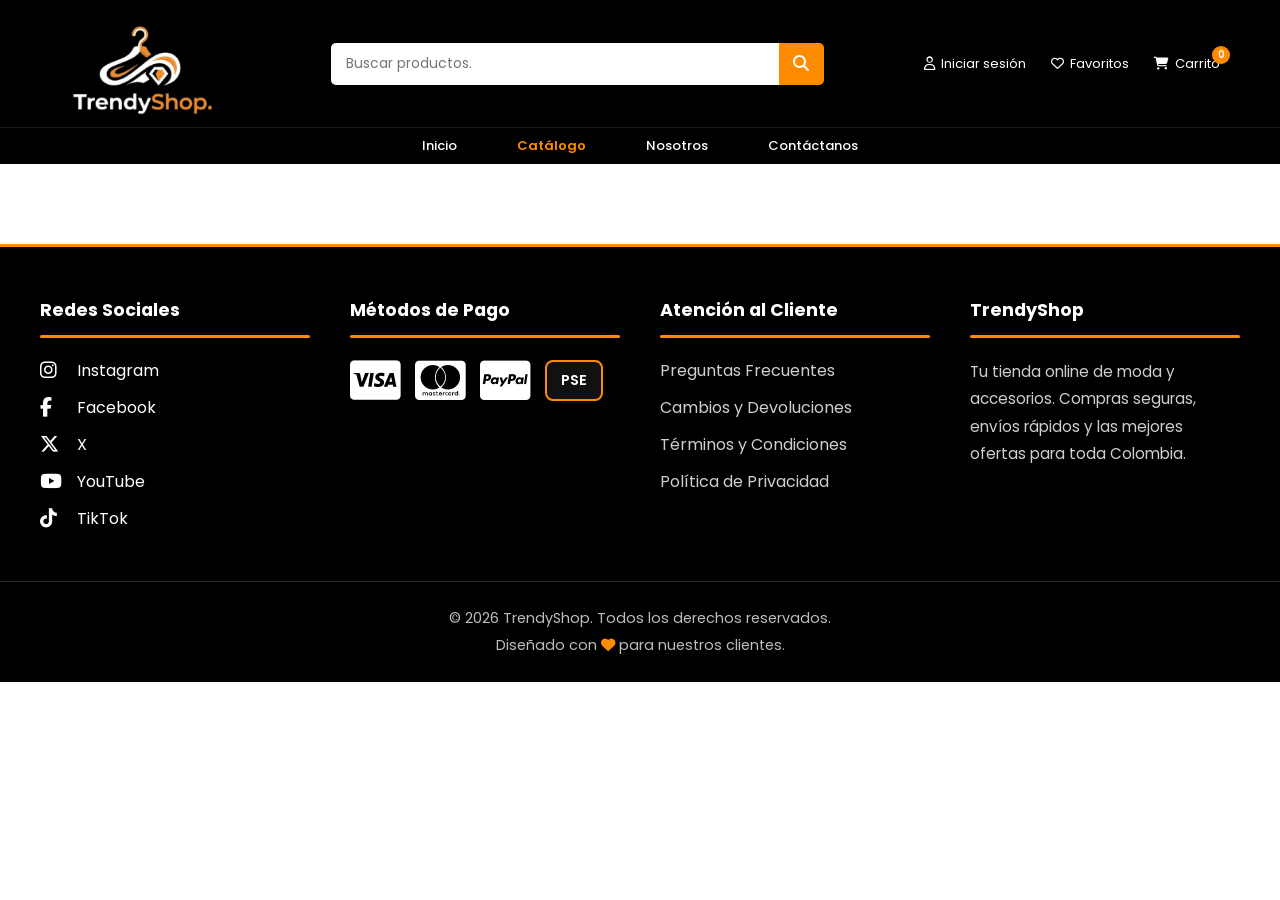
==== catalogo/index.html @ cb7eeb23 "Agrego NavBar y Footer en los apartados" ====
<!DOCTYPE html>
<html lang="es">

<head>
    <meta charset="UTF-8">
    <meta name="viewport" content="width=device-width, initial-scale=1.0">
    <title>Trendy Shop - Catálogo</title>
    <link rel="stylesheet" href="../css/style.css">
    <!-- FontAwesome para los iconos de redes sociales y equipo -->
    <link rel="stylesheet" href="https://cdnjs.cloudflare.com/ajax/libs/font-awesome/6.7.2/css/all.min.css">
    <link rel="preconnect" href="https://fonts.googleapis.com">
    <link rel="preconnect" href="https://fonts.gstatic.com" crossorigin>
    <link href="https://fonts.googleapis.com/css2?family=Poppins:wght@300;400;500;600;700&display=swap" rel="stylesheet">
    <link rel="icon" type="image/png" href="../img/logo.png">
</head>

<body>
    <!------------------------------ NavBar ------------------------------>
    <header>
        <div class="top-header">

            <div class="logo">
                <a href="../index.html">
                    <img src="../img/logo.png" alt="TrendyShop">
                </a>
            </div>

            <div class="inputBuscar">
                <input type="text" placeholder="Buscar productos.">
                <button>
                    <i class="fas fa-search"></i>
                </button>
            </div>

            <div class="iniciarSesion">
                <a href="">
                    <i class="far fa-user"></i>
                    <span>Iniciar sesión</span>
                </a>

                <a href="">
                    <i class="far fa-heart"></i>
                    <span>Favoritos</span>
                </a>

                <a href="../carrito/index.html" class="carrito">
                    <i class="fas fa-shopping-cart"></i>
                    <span>Carrito</span>
                    <span class="cuentaCarrito">0</span>
                </a>
            </div>

        </div>

        <nav>
            <ul>
                <li><a href="../index.html">Inicio</a></li>
                <li><a href="../catalogo/index.html" class="activo">Catálogo</a></li>
                <li><a href="../quienes-somos/index.html">Nosotros</a></li>
                <li><a href="../contactanos/index.html">Contáctanos</a></li>
            </ul>
        </nav>
    </header>
    <!-------------------------------------------------------------------->






    <!------------------------------ Footer ------------------------------>
    <footer class="footer">
        <div class="contenedorFooter">
            <div class="seccionFooter">
                <h3>Redes Sociales</h3>

                <div class="lineaDecorativa"></div>

                <div class="redesSociales">
                    <a href=""><i class="fab fa-instagram"></i> Instagram</a>
                    <a href=""><i class="fab fa-facebook-f"></i> Facebook</a>
                    <a href=""><i class="fab fa-x-twitter"></i> X</a>
                    <a href=""><i class="fab fa-youtube"></i> YouTube</a>
                    <a href=""><i class="fab fa-tiktok"></i> TikTok</a>
                </div>
            </div>

            <div class="seccionFooter">
                <h3>Métodos de Pago</h3>

                <div class="lineaDecorativa"></div>

                <div class="metodosPago">
                    <i class="fab fa-cc-visa"></i>
                    <i class="fab fa-cc-mastercard"></i>
                    <i class="fab fa-cc-paypal"></i>
                    <div class="payment-badge">PSE</div>
                </div>
            </div>

            <div class="seccionFooter">
                <h3>Atención al Cliente</h3>

                <div class="lineaDecorativa"></div>

                <ul>
                    <li><a href="">Preguntas Frecuentes</a></li>
                    <li><a href="">Cambios y Devoluciones</a></li>
                    <li><a href="">Términos y Condiciones</a></li>
                    <li><a href="">Política de Privacidad</a></li>
                </ul>
            </div>

            <div class="seccionFooter">
                <h3>TrendyShop</h3>
                <div class="lineaDecorativa"></div>
                <p>
                    Tu tienda online de moda y accesorios.
                    Compras seguras, envíos rápidos y las mejores ofertas para toda Colombia.
                </p>
            </div>
        </div>

        <div class="footerInferior">
            <p>
                © 2026 TrendyShop. Todos los derechos reservados.
            </p>

            <p>
                Diseñado con <i class="fas fa-heart"></i> para nuestros clientes.
            </p>
        </div>

    </footer>
</body>

</html>
---- css/style.css ----
*{
    margin: 0;
    padding: 0;
    box-sizing: border-box;
    font-family: 'Poppins',sans-serif;
}

/*--------------------NavBar-----------------*/
header{
    background: #000000;
    width: 100%;
    position: sticky;
    top: 0;
    z-index: 1000;
}

.top-header{
    display: flex;
    align-items: center;
    justify-content: space-between;
    padding: 5px 60px;
    gap: 100px;
}

.logo img{
    margin-top: 20px;
    height: 90px;
}
.inputBuscar{
    flex: 1;
    max-width: 700px;
    display: flex;
}

.inputBuscar input{
    width: 100%;
    height: 42px;
    border: none;
    outline: none;
    padding: 0 15px;
    border-radius: 5px 0 0 5px;
    font-size: 14px;
}

.inputBuscar button{
    width: 50px;
    border: none;
    background:#ff8c00;
    color:white;
    cursor: pointer;
    border-radius: 0 5px 5px 0;
    font-size: 16px;
    transition: .3s;
}

.inputBuscar button:hover{
    background:#ffa726;
}

.iniciarSesion{
    display: flex;
    align-items: center;
    gap: 25px;
}

.iniciarSesion a{
    color:white;
    text-decoration: none;
    display: flex;
    align-items: center;
    gap: 6px;
    font-size: 13px;
    transition: .3s;
}

.iniciarSesion a:hover{
    color:#ff8c00;
}

.carrito{
    position: relative;
}

.cuentaCarrito{
    position: absolute;
    top: -8px;
    right: -10px;
    width: 18px;
    height: 18px;
    border-radius: 50%;
    background:#ff8c00;
    color:white;
    font-size: 10px;
    display: flex;
    justify-content: center;
    align-items: center;
    font-weight: 600;
}

nav{
    border-top:1px solid rgba(255,255,255,.1);
}

nav ul{
    list-style: none;
    display: flex;
    justify-content: center;
    flex-wrap: wrap;
}

nav ul li a{
    display: block;
    padding: 8px 30px;
    color:white;
    text-decoration: none;
    font-size: 13px;
    font-weight: 500;
    transition: .3s;
}

nav ul li a:hover{
    color:#ff8c00;
}

nav ul li a.activo{
    color:#ff8c00;
    font-weight: 600;
}


/*------------------------------------Footer-------------------------------*/

.footer{
    background:#000;
    color:#fff;
    margin-top: 80px;
    border-top: 3px solid #ff8c00;
}

.contenedorFooter{
    max-width: 1400px;
    margin: auto;
    padding: 50px 40px;
    display: grid;
    grid-template-columns: repeat(auto-fit,minmax(250px,1fr));
    gap: 40px;
}

.seccionFooter h3{
    color:#fff;
    font-size: 1.1rem;
    margin-bottom: 12px;
}

.lineaDecorativa{
    width: 100%;
    height: 3px;
    background:#ff8c00;
    margin-bottom: 20px;
    border-radius: 20px;
}

.seccionFooter p{
    color:#cfcfcf;
    line-height: 1.8;
    font-size: .95rem;
}

.seccionFooter ul{
    list-style: none;
}

.seccionFooter ul li{
    margin-bottom: 12px;
}

.seccionFooter ul li a{
    color:#cfcfcf;
    text-decoration: none;
    transition: .3s;
}

.seccionFooter

ul li a:hover{
    color:#ff8c00;
    padding-left: 5px;
}

.redesSociales{
    display: flex;
    flex-direction: column;
    gap: 12px;
}

.redesSociales a{
    color:#ffffff;
    text-decoration: none;
    display: flex;
    align-items: center;
    gap: 12px;
    transition: .3s;
}

.redesSociales a i{
    width: 25px;
    font-size: 1.2rem;
}

.redesSociales a:hover{
    color:#ff8c00;
    transform: translateX(5px);
}

.metodosPago{
    display: flex;
    flex-wrap: wrap;
    gap: 15px;
    align-items: center;
}

.metodosPago i{
    font-size: 2.8rem;
    color:#fff;
    transition: .3s;
}

.metodosPago i:hover{
    color:#ff8c00;
    transform: scale(1.1);
}

.payment-badge{
    background:#111;
    border: 2px solid #ff8c00;
    color:#fff;
    padding: 8px 14px;
    border-radius: 8px;
    font-size: .9rem;
    font-weight: 600;
    transition: .3s;
}

.payment-badge:hover{
    background:#ff8c00;
}

.footerInferior{
    border-top: 1px solid rgba(255,255,255,.15);
    padding: 20px;
    text-align: center;
}

.footerInferior p{
    color:#bdbdbd;
    margin: 6px 0;
    font-size: .9rem;
}

.footerInferior i{
    color:#ff8c00;
}

/* ------------------ Footer Responsive ------------------------- */

@media(max-width:768px){

    .contenedorFooter{
        grid-template-columns: 1fr;
        padding: 40px 25px;
    }

    .metodosPago{
        justify-content: center;
    }
}
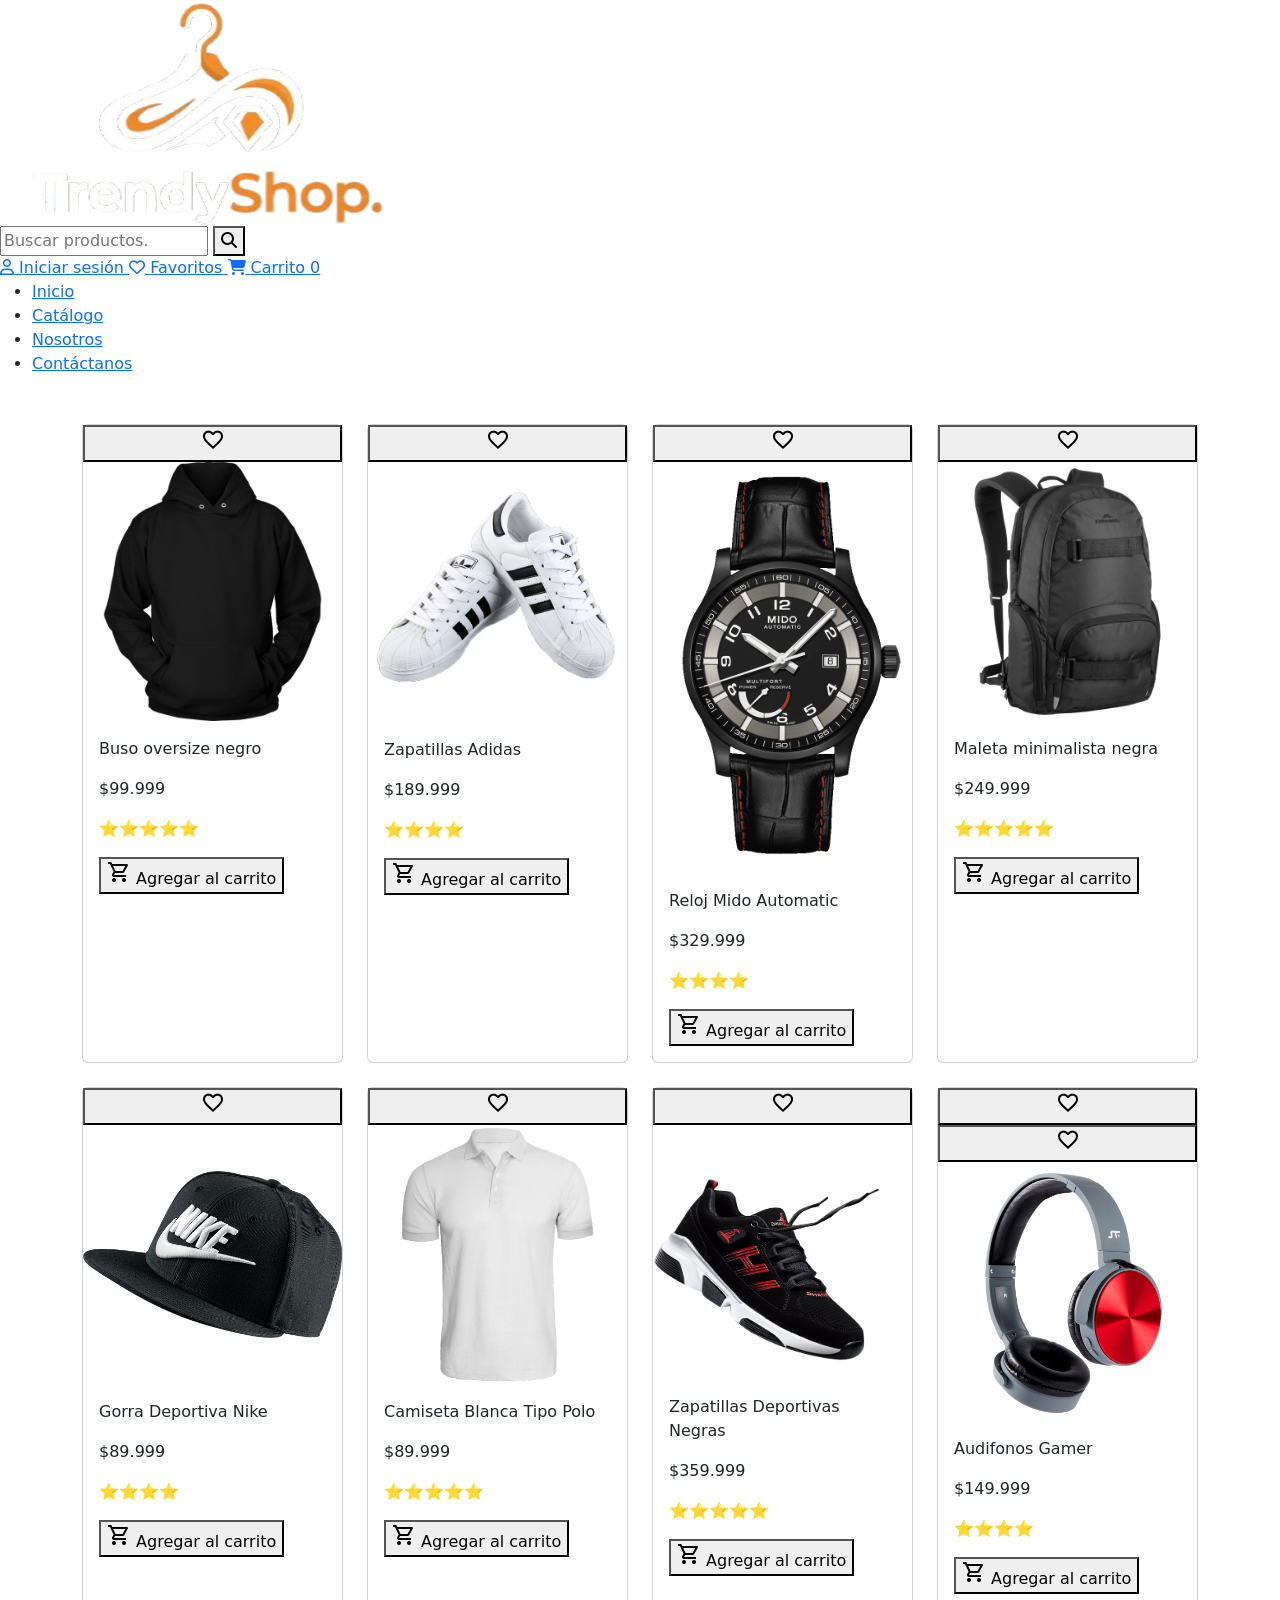
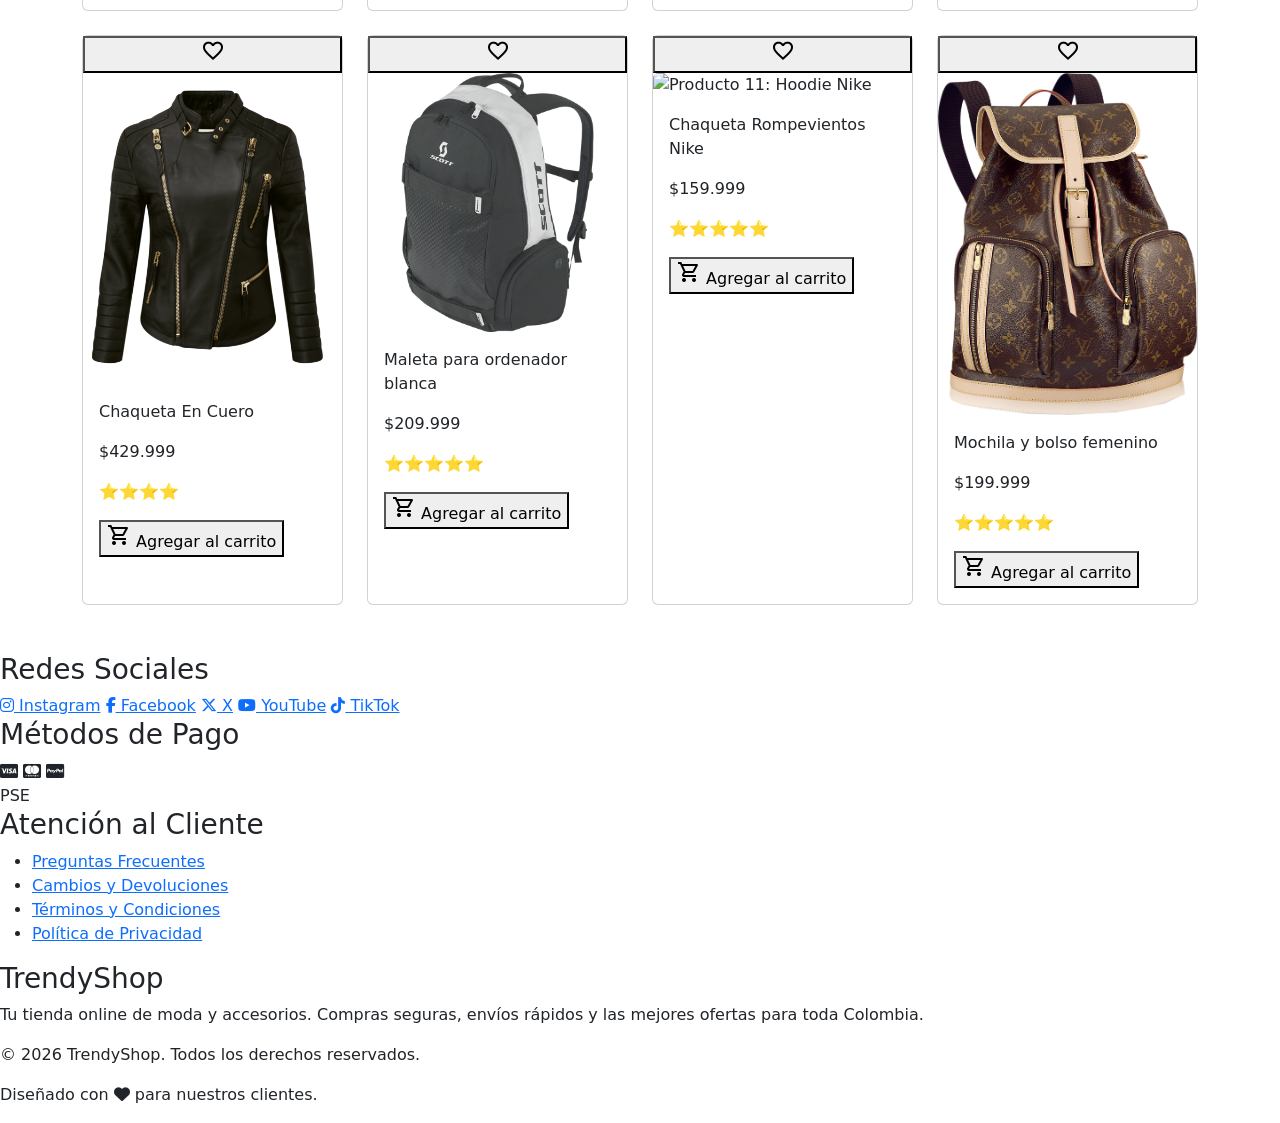
==== commit 0fdaeaf0: "Catalogo mas navbar" ====
--- a/catalogo/index.html
+++ b/catalogo/index.html
@@ -1,137 +1,448 @@
-<!DOCTYPE html>
-<html lang="es">
-
-<head>
-    <meta charset="UTF-8">
-    <meta name="viewport" content="width=device-width, initial-scale=1.0">
-    <title>Trendy Shop - Catálogo</title>
-    <link rel="stylesheet" href="../css/style.css">
-    <!-- FontAwesome para los iconos de redes sociales y equipo -->
-    <link rel="stylesheet" href="https://cdnjs.cloudflare.com/ajax/libs/font-awesome/6.7.2/css/all.min.css">
-    <link rel="preconnect" href="https://fonts.googleapis.com">
-    <link rel="preconnect" href="https://fonts.gstatic.com" crossorigin>
-    <link href="https://fonts.googleapis.com/css2?family=Poppins:wght@300;400;500;600;700&display=swap" rel="stylesheet">
-    <link rel="icon" type="image/png" href="../img/logo.png">
-</head>
-
-<body>
+<!doctype html>
+<html lang="en">
+  <head>
+    <head>
+      <meta charset="UTF-8" />
+      <meta name="viewport" content="width=device-width, initial-scale=1.0" />
+
+      <link
+        href="https://cdn.jsdelivr.net/npm/bootstrap@5.3.8/dist/css/bootstrap.min.css"
+        rel="stylesheet"
+        integrity="sha384-sRIl4kxILFvY47J16cr9ZwB07vP4J8+LH7qKQnuqkuIAvNWLzeN8tE5YBujZqJLB"
+        crossorigin="anonymous"
+      />
+
+      <link
+        rel="stylesheet"
+        href="https://cdnjs.cloudflare.com/ajax/libs/font-awesome/6.7.2/css/all.min.css"
+      />
+
+      <link rel="preconnect" href="https://fonts.googleapis.com" />
+      <link rel="preconnect" href="https://fonts.gstatic.com" crossorigin />
+
+      <link
+        rel="stylesheet"
+        href="https://fonts.googleapis.com/css2?family=Material+Symbols+Outlined"
+      />
+
+      <link
+        href="https://fonts.googleapis.com/css2?family=Poppins:wght@300;400;500;600;700&display=swap"
+        rel="stylesheet"
+      />
+
+      <link rel="icon" type="image/png" href="./imgs/logo.png" />
+
+      <link rel="stylesheet" href="/trendyshop2.0/css/style.css" />
+    </head>
+  </head>
+  <title>Catálogo</title>
+  <body>
     <!------------------------------ NavBar ------------------------------>
     <header>
-        <div class="top-header">
-
-            <div class="logo">
-                <a href="../index.html">
-                    <img src="../img/logo.png" alt="TrendyShop">
-                </a>
-            </div>
-
-            <div class="inputBuscar">
-                <input type="text" placeholder="Buscar productos.">
-                <button>
-                    <i class="fas fa-search"></i>
-                </button>
-            </div>
-
-            <div class="iniciarSesion">
-                <a href="">
-                    <i class="far fa-user"></i>
-                    <span>Iniciar sesión</span>
-                </a>
-
-                <a href="">
-                    <i class="far fa-heart"></i>
-                    <span>Favoritos</span>
-                </a>
-
-                <a href="../carrito/index.html" class="carrito">
-                    <i class="fas fa-shopping-cart"></i>
-                    <span>Carrito</span>
-                    <span class="cuentaCarrito">0</span>
-                </a>
-            </div>
-
-        </div>
-
-        <nav>
-            <ul>
-                <li><a href="../index.html">Inicio</a></li>
-                <li><a href="../catalogo/index.html" class="activo">Catálogo</a></li>
-                <li><a href="../quienes-somos/index.html">Nosotros</a></li>
-                <li><a href="../contactanos/index.html">Contáctanos</a></li>
-            </ul>
-        </nav>
+      <div class="top-header">
+        <div class="logo">
+          <a href="./index.html">
+            <img src="../img/logo.png" alt="TrendyShop" />
+          </a>
+        </div>
+
+        <div class="inputBuscar">
+          <input type="text" placeholder="Buscar productos." />
+          <button>
+            <i class="fas fa-search"></i>
+          </button>
+        </div>
+
+        <div class="iniciarSesion">
+          <a href="">
+            <i class="far fa-user"></i>
+            <span>Iniciar sesión</span>
+          </a>
+
+          <a href="">
+            <i class="far fa-heart"></i>
+            <span>Favoritos</span>
+          </a>
+
+          <a href="../carrito/index.html" class="carrito">
+            <i class="fas fa-shopping-cart"></i>
+            <span>Carrito</span>
+            <span class="cuentaCarrito">0</span>
+          </a>
+        </div>
+      </div>
+
+      <nav>
+        <ul>
+          <li><a href="../index.html">Inicio</a></li>
+          <li><a href="../catalogo/index.html" class="activo">Catálogo</a></li>
+          <li><a href="../quienes-somos/index.html">Nosotros</a></li>
+          <li><a href="../contactanos/index.html">Contáctanos</a></li>
+        </ul>
+      </nav>
     </header>
     <!-------------------------------------------------------------------->
 
-
-
-
-
+    <div class="fila">
+      <div class="container my-5">
+        <div class="row g-4">
+          <!-- Producto 1 -->
+          <div class="col-lg-3 col-md-4 col-sm-6">
+            <div class="card h-100">
+              <button class="btn-favorito">
+                <span class="material-symbols-outlined"> favorite </span>
+              </button>
+              <img
+                src="./imgs/buso.png"
+                class="card-img-top seleccion-producto seleccion-producto"
+                alt="Producto 1: Chaqueta"
+              />
+              <div class="card-body">
+                <p id="nombre_producto1" class="card-text">
+                  Buso oversize negro
+                </p>
+                <p id="precio_producto1" class="card-text">$99.999</p>
+                <p class="card-text">⭐⭐⭐⭐⭐</p>
+                <button class="btn-agregar">
+                  <span class="material-symbols-outlined">shopping_cart</span>
+                  Agregar al carrito
+                </button>
+              </div>
+            </div>
+          </div>
+
+          <!-- Producto 2 -->
+          <div class="col-lg-3 col-md-4 col-sm-6">
+            <div class="card h-100">
+              <button class="btn-favorito">
+                <span class="material-symbols-outlined"> favorite </span>
+              </button>
+              <img
+                src="./imgs/zapatillas.png"
+                class="card-img-top seleccion-producto"
+                alt="Producto 2: zapatillas"
+              />
+              <div class="card-body">
+                <p id="nombre_producto2" class="card-text">Zapatillas Adidas</p>
+                <p id="precio_producto2" class="card-text">$189.999</p>
+                <p class="card-text">⭐⭐⭐⭐</p>
+                <button class="btn-agregar">
+                  <span class="material-symbols-outlined">shopping_cart</span>
+                  Agregar al carrito
+                </button>
+              </div>
+            </div>
+          </div>
+
+          <!-- Producto 3 -->
+          <div class="col-lg-3 col-md-4 col-sm-6">
+            <div class="card h-100">
+              <button class="btn-favorito">
+                <span class="material-symbols-outlined"> favorite </span>
+              </button>
+              <img
+                src="./imgs/reloj.png"
+                class="card-img-top seleccion-producto acomodar"
+                alt="Producto 3:Reloj"
+              />
+              <div class="card-body">
+                <p id="nombre_producto3" class="card-text">
+                  Reloj Mido Automatic
+                </p>
+                <p id="precio_producto3" class="card-text">$329.999</p>
+                <p class="card-text">⭐⭐⭐⭐</p>
+                <button class="btn-agregar">
+                  <span class="material-symbols-outlined">shopping_cart</span>
+                  Agregar al carrito
+                </button>
+              </div>
+            </div>
+          </div>
+
+          <!-- Producto 4 -->
+          <div class="col-lg-3 col-md-4 col-sm-6">
+            <div class="card h-100">
+              <button class="btn-favorito">
+                <span class="material-symbols-outlined"> favorite </span>
+              </button>
+              <img
+                src="./imgs/maleta.png"
+                class="card-img-top seleccion-producto"
+                alt="Producto 4:Maleta"
+              />
+              <div class="card-body">
+                <p id="nombre_producto4" class="card-text">
+                  Maleta minimalista negra
+                </p>
+                <p id="precio_producto4" class="card-text">$249.999</p>
+                <p class="card-text">⭐⭐⭐⭐⭐</p>
+                <button class="btn-agregar">
+                  <span class="material-symbols-outlined">shopping_cart</span>
+                  Agregar al carrito
+                </button>
+              </div>
+            </div>
+          </div>
+
+          <!-- Producto 5 -->
+          <div class="col-lg-3 col-md-4 col-sm-6">
+            <div class="card h-100">
+              <button class="btn-favorito">
+                <span class="material-symbols-outlined"> favorite </span>
+              </button>
+              <img
+                src="./imgs/gorra.png"
+                class="card-img-top seleccion-producto"
+                alt="Producto 5: Gorra"
+              />
+              <div class="card-body">
+                <p id="nombre_producto5" class="card-text">
+                  Gorra Deportiva Nike
+                </p>
+                <p id="precio_producto5" class="card-text">$89.999</p>
+                <p class="card-text">⭐⭐⭐⭐</p>
+                <button class="btn-agregar">
+                  <span class="material-symbols-outlined">shopping_cart</span>
+                  Agregar al carrito
+                </button>
+              </div>
+            </div>
+          </div>
+
+          <!-- Producto 6 -->
+          <div class="col-lg-3 col-md-4 col-sm-6">
+            <div class="card h-100">
+              <button class="btn-favorito">
+                <span class="material-symbols-outlined"> favorite </span>
+              </button>
+              <img
+                src="./imgs/camiseta.png"
+                class="card-img-top seleccion-producto"
+                alt="Producto 6: camiseta polo"
+              />
+              <div class="card-body">
+                <p id="nombre_producto6" class="card-text">
+                  Camiseta Blanca Tipo Polo
+                </p>
+                <p id="precio_producto6" class="card-text">$89.999</p>
+                <p class="card-text">⭐⭐⭐⭐⭐</p>
+                <button class="btn-agregar">
+                  <span class="material-symbols-outlined">shopping_cart</span>
+                  Agregar al carrito
+                </button>
+              </div>
+            </div>
+          </div>
+
+          <!-- Producto 7 -->
+          <div class="col-lg-3 col-md-4 col-sm-6">
+            <div class="card h-100">
+              <button class="btn-favorito">
+                <span class="material-symbols-outlined"> favorite </span>
+              </button>
+              <img
+                src="./imgs/zapatillas2.png"
+                class="card-img-top seleccion-producto"
+                alt="Producto 7: zapatillas deportivas"
+              />
+              <div class="card-body">
+                <p id="nombre_producto7" class="card-text">
+                  Zapatillas Deportivas Negras
+                </p>
+                <p id="precio_producto7" class="card-text">$359.999</p>
+                <p class="card-text">⭐⭐⭐⭐⭐</p>
+                <button class="btn-agregar">
+                  <span class="material-symbols-outlined">shopping_cart</span>
+                  Agregar al carrito
+                </button>
+              </div>
+            </div>
+          </div>
+
+          <!-- Producto 8 -->
+          <div class="col-lg-3 col-md-4 col-sm-6">
+            <div class="card h-100">
+              <button class="btn-favorito">
+                <span class="material-symbols-outlined"> favorite </span>
+              </button>
+              <button class="btn-favorito">
+                <span class="material-symbols-outlined"> favorite </span>
+              </button>
+              <img
+                src="./imgs/Audifonos.png"
+                class="card-img-top seleccion-producto"
+                alt="Producto 8: Audífonos"
+              />
+              <div class="card-body">
+                <p id="nombre_producto8" class="card-text">Audifonos Gamer</p>
+                <p id="precio_producto8" class="card-text">$149.999</p>
+                <p class="card-text">⭐⭐⭐⭐</p>
+                <button class="btn-agregar">
+                  <span class="material-symbols-outlined">shopping_cart</span>
+                  Agregar al carrito
+                </button>
+              </div>
+            </div>
+          </div>
+
+          <div class="col-lg-3 col-md-4 col-sm-6">
+            <div class="card h-100">
+              <button class="btn-favorito">
+                <span class="material-symbols-outlined"> favorite </span>
+              </button>
+
+              <img
+                src="./imgs/Chaqueta.png"
+                class="card-img-top seleccion-producto acomodar"
+                alt="Producto 9: Chaqueta"
+              />
+              <div class="card-body">
+                <p id="nombre_producto9" class="card-text">Chaqueta En Cuero</p>
+                <p id="precio_producto9" class="card-text">$429.999</p>
+                <p class="card-text">⭐⭐⭐⭐</p>
+                <button class="btn-agregar">
+                  <span class="material-symbols-outlined">shopping_cart</span>
+                  Agregar al carrito
+                </button>
+              </div>
+            </div>
+          </div>
+          <!-- Producto 10 -->
+          <div class="col-lg-3 col-md-4 col-sm-6">
+            <div class="card h-100">
+              <button class="btn-favorito">
+                <span class="material-symbols-outlined"> favorite </span>
+              </button>
+              <img
+                src="./imgs/maleta2.png"
+                class="card-img-top seleccion-producto acomodar"
+                alt="Producto 10: maleta deportiva"
+              />
+              <div class="card-body">
+                <p id="nombre_producto10" class="card-text">
+                  Maleta para ordenador blanca
+                </p>
+                <p id="precio_producto10" class="card-text">$209.999</p>
+                <p class="card-text">⭐⭐⭐⭐⭐</p>
+                <button class="btn-agregar">
+                  <span class="material-symbols-outlined">shopping_cart</span>
+                  Agregar al carrito
+                </button>
+              </div>
+            </div>
+          </div>
+
+          <!-- Producto 11 -->
+          <div class="col-lg-3 col-md-4 col-sm-6">
+            <div class="card h-100">
+              <button class="btn-favorito">
+                <span class="material-symbols-outlined"> favorite </span>
+              </button>
+              <img
+                src="./imgs/Chaqueta2.png"
+                class="card-img-top seleccion-producto"
+                alt="Producto 11: Hoodie Nike"
+              />
+              <div class="card-body">
+                <p id="nombre_producto11" class="card-text">
+                  Chaqueta Rompevientos Nike
+                </p>
+                <p id="precio_producto11" class="card-text">$159.999</p>
+                <p class="card-text">⭐⭐⭐⭐⭐</p>
+                <button class="btn-agregar">
+                  <span class="material-symbols-outlined">shopping_cart</span>
+                  Agregar al carrito
+                </button>
+              </div>
+            </div>
+          </div>
+
+          <!-- Producto 12 -->
+          <div class="col-lg-3 col-md-4 col-sm-6">
+            <div class="card h-100">
+              <button class="btn-favorito">
+                <span class="material-symbols-outlined"> favorite </span>
+              </button>
+              <img
+                src="./imgs/maleta3.png"
+                class="card-img-top seleccion-producto acomodar"
+                alt="Producto 12: mochila"
+              />
+              <div class="card-body">
+                <p id="nombre_producto12" class="card-text">
+                  Mochila y bolso femenino
+                </p>
+                <p id="precio_producto12" class="card-text">$199.999</p>
+                <p class="card-text">⭐⭐⭐⭐⭐</p>
+                <button class="btn-agregar">
+                  <span class="material-symbols-outlined">shopping_cart</span>
+                  Agregar al carrito
+                </button>
+              </div>
+            </div>
+          </div>
+        </div>
+      </div>
+    </div>
 
     <!------------------------------ Footer ------------------------------>
     <footer class="footer">
-        <div class="contenedorFooter">
-            <div class="seccionFooter">
-                <h3>Redes Sociales</h3>
-
-                <div class="lineaDecorativa"></div>
-
-                <div class="redesSociales">
-                    <a href=""><i class="fab fa-instagram"></i> Instagram</a>
-                    <a href=""><i class="fab fa-facebook-f"></i> Facebook</a>
-                    <a href=""><i class="fab fa-x-twitter"></i> X</a>
-                    <a href=""><i class="fab fa-youtube"></i> YouTube</a>
-                    <a href=""><i class="fab fa-tiktok"></i> TikTok</a>
-                </div>
-            </div>
-
-            <div class="seccionFooter">
-                <h3>Métodos de Pago</h3>
-
-                <div class="lineaDecorativa"></div>
-
-                <div class="metodosPago">
-                    <i class="fab fa-cc-visa"></i>
-                    <i class="fab fa-cc-mastercard"></i>
-                    <i class="fab fa-cc-paypal"></i>
-                    <div class="payment-badge">PSE</div>
-                </div>
-            </div>
-
-            <div class="seccionFooter">
-                <h3>Atención al Cliente</h3>
-
-                <div class="lineaDecorativa"></div>
-
-                <ul>
-                    <li><a href="">Preguntas Frecuentes</a></li>
-                    <li><a href="">Cambios y Devoluciones</a></li>
-                    <li><a href="">Términos y Condiciones</a></li>
-                    <li><a href="">Política de Privacidad</a></li>
-                </ul>
-            </div>
-
-            <div class="seccionFooter">
-                <h3>TrendyShop</h3>
-                <div class="lineaDecorativa"></div>
-                <p>
-                    Tu tienda online de moda y accesorios.
-                    Compras seguras, envíos rápidos y las mejores ofertas para toda Colombia.
-                </p>
-            </div>
-        </div>
-
-        <div class="footerInferior">
-            <p>
-                © 2026 TrendyShop. Todos los derechos reservados.
-            </p>
-
-            <p>
-                Diseñado con <i class="fas fa-heart"></i> para nuestros clientes.
-            </p>
-        </div>
-
+      <div class="contenedorFooter">
+        <div class="seccionFooter">
+          <h3>Redes Sociales</h3>
+
+          <div class="lineaDecorativa"></div>
+
+          <div class="redesSociales">
+            <a href=""><i class="fab fa-instagram"></i> Instagram</a>
+            <a href=""><i class="fab fa-facebook-f"></i> Facebook</a>
+            <a href=""><i class="fab fa-x-twitter"></i> X</a>
+            <a href=""><i class="fab fa-youtube"></i> YouTube</a>
+            <a href=""><i class="fab fa-tiktok"></i> TikTok</a>
+          </div>
+        </div>
+
+        <div class="seccionFooter">
+          <h3>Métodos de Pago</h3>
+
+          <div class="lineaDecorativa"></div>
+
+          <div class="metodosPago">
+            <i class="fab fa-cc-visa"></i>
+            <i class="fab fa-cc-mastercard"></i>
+            <i class="fab fa-cc-paypal"></i>
+            <div class="payment-badge">PSE</div>
+          </div>
+        </div>
+
+        <div class="seccionFooter">
+          <h3>Atención al Cliente</h3>
+
+          <div class="lineaDecorativa"></div>
+
+          <ul>
+            <li><a href="">Preguntas Frecuentes</a></li>
+            <li><a href="">Cambios y Devoluciones</a></li>
+            <li><a href="">Términos y Condiciones</a></li>
+            <li><a href="">Política de Privacidad</a></li>
+          </ul>
+        </div>
+
+        <div class="seccionFooter">
+          <h3>TrendyShop</h3>
+          <div class="lineaDecorativa"></div>
+          <p>
+            Tu tienda online de moda y accesorios. Compras seguras, envíos
+            rápidos y las mejores ofertas para toda Colombia.
+          </p>
+        </div>
+      </div>
+
+      <div class="footerInferior">
+        <p>© 2026 TrendyShop. Todos los derechos reservados.</p>
+
+        <p>Diseñado con <i class="fas fa-heart"></i> para nuestros clientes.</p>
+      </div>
     </footer>
-</body>
-
-</html>+  </body>
+</html>
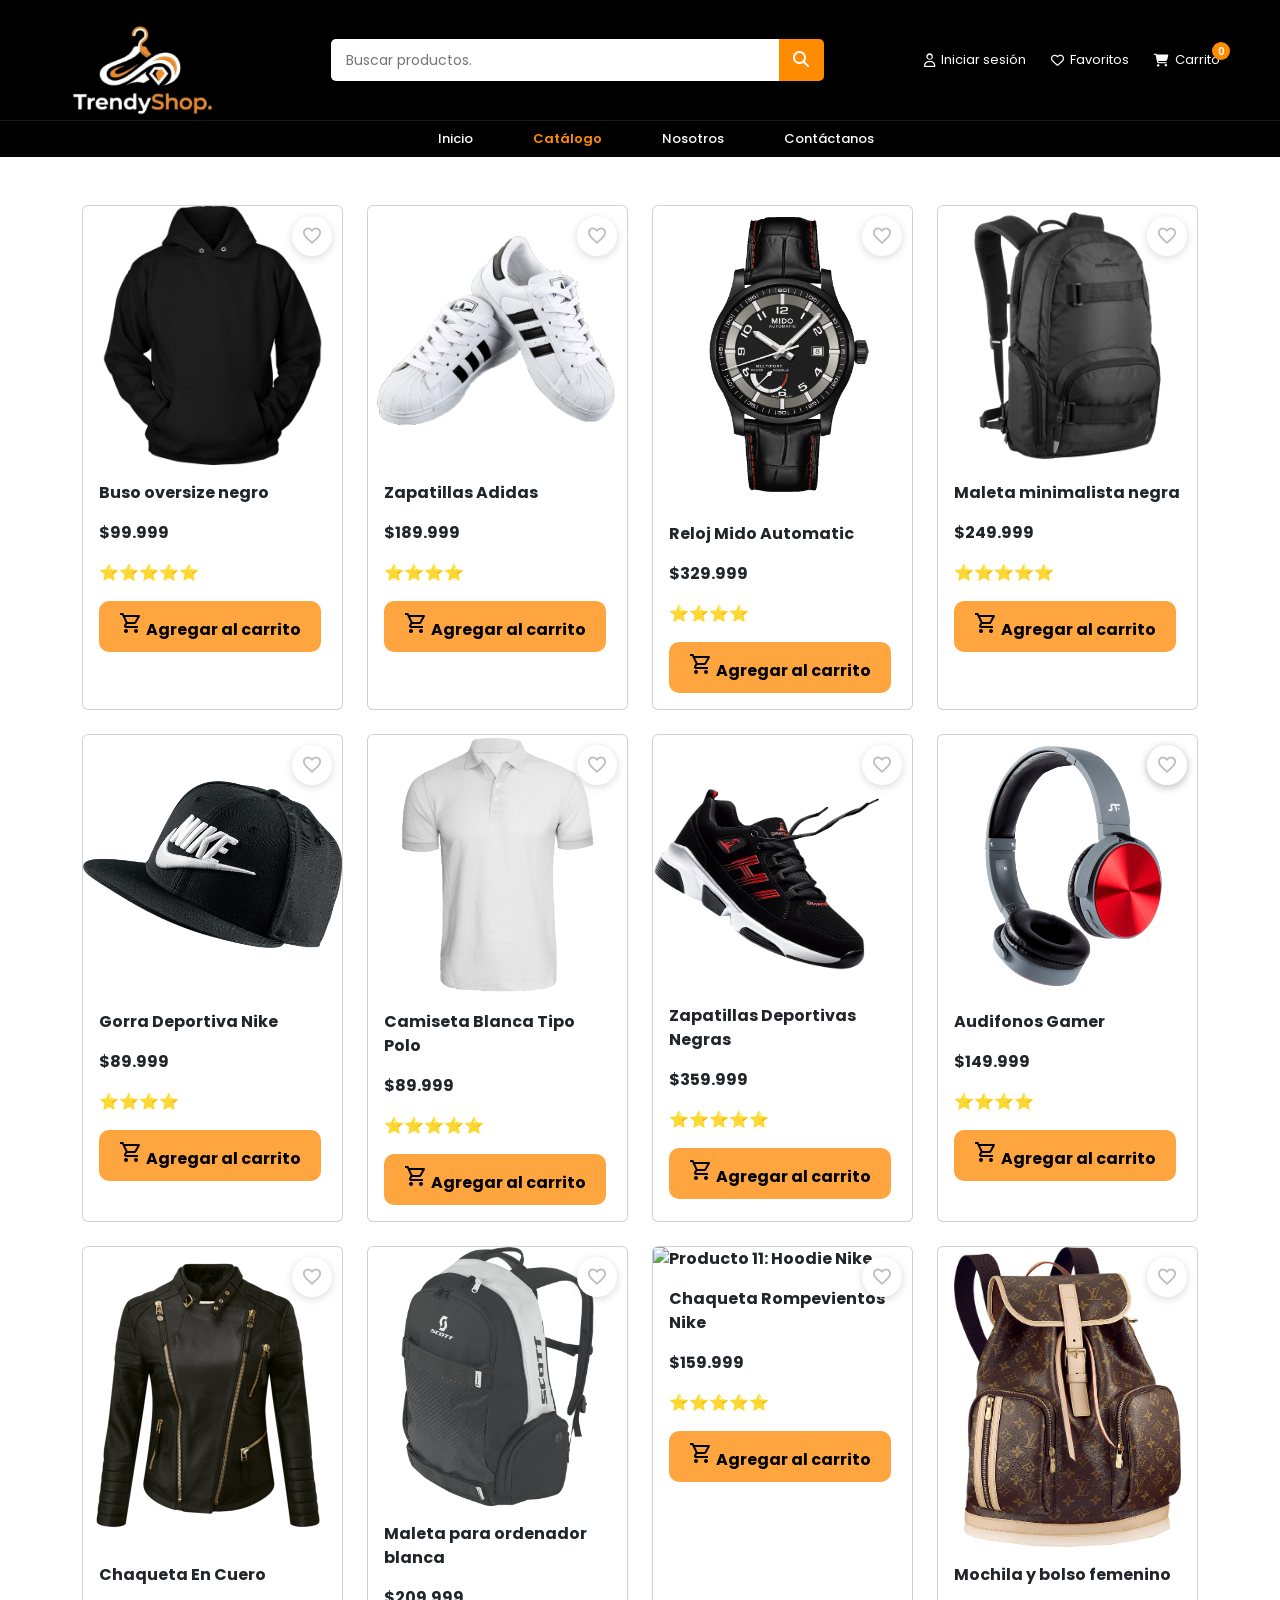
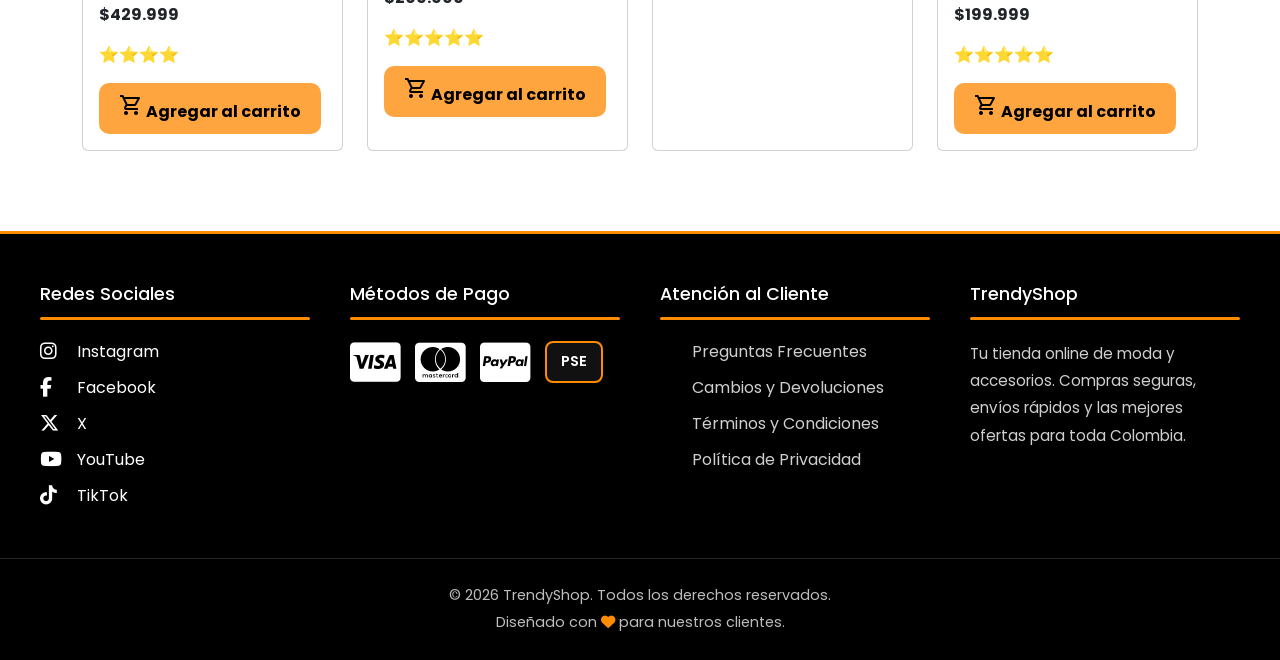
==== commit 53517b1c: "Conbinacion catalogo, navbar y footer" ====
--- a/catalogo/index.html
+++ b/catalogo/index.html
@@ -1,41 +1,23 @@
-<!doctype html>
-<html lang="en">
+<!DOCTYPE html>
+  <html lang="es">
+
   <head>
-    <head>
-      <meta charset="UTF-8" />
-      <meta name="viewport" content="width=device-width, initial-scale=1.0" />
-
-      <link
-        href="https://cdn.jsdelivr.net/npm/bootstrap@5.3.8/dist/css/bootstrap.min.css"
-        rel="stylesheet"
-        integrity="sha384-sRIl4kxILFvY47J16cr9ZwB07vP4J8+LH7qKQnuqkuIAvNWLzeN8tE5YBujZqJLB"
-        crossorigin="anonymous"
-      />
-
-      <link
-        rel="stylesheet"
-        href="https://cdnjs.cloudflare.com/ajax/libs/font-awesome/6.7.2/css/all.min.css"
-      />
-
-      <link rel="preconnect" href="https://fonts.googleapis.com" />
-      <link rel="preconnect" href="https://fonts.gstatic.com" crossorigin />
-
-      <link
-        rel="stylesheet"
-        href="https://fonts.googleapis.com/css2?family=Material+Symbols+Outlined"
-      />
-
-      <link
-        href="https://fonts.googleapis.com/css2?family=Poppins:wght@300;400;500;600;700&display=swap"
-        rel="stylesheet"
-      />
-
-      <link rel="icon" type="image/png" href="./imgs/logo.png" />
-
-      <link rel="stylesheet" href="/trendyshop2.0/css/style.css" />
-    </head>
+    <meta charset="UTF-8">
+    <meta name="viewport" content="width=device-width, initial-scale=1.0">
+    <title>Trendy Shop - Catálogo</title>
+    <link rel="stylesheet" href="../css/style.css">
+    <!-- FontAwesome para los iconos de redes sociales y equipo -->
+    <link rel="stylesheet" href="https://cdnjs.cloudflare.com/ajax/libs/font-awesome/6.7.2/css/all.min.css">
+    <link rel="preconnect" href="https://fonts.googleapis.com">
+    <link rel="preconnect" href="https://fonts.gstatic.com" crossorigin>
+    <link href="https://fonts.googleapis.com/css2?family=Poppins:wght@300;400;500;600;700&display=swap"
+      rel="stylesheet">
+    <link href="https://cdn.jsdelivr.net/npm/bootstrap@5.3.8/dist/css/bootstrap.min.css" rel="stylesheet"
+      integrity="sha384-sRIl4kxILFvY47J16cr9ZwB07vP4J8+LH7qKQnuqkuIAvNWLzeN8tE5YBujZqJLB" crossorigin="anonymous" />
+    <link rel="stylesheet" href="https://fonts.googleapis.com/css2?family=Material+Symbols+Outlined" />
+    <link rel="icon" type="image/png" href="../img/logo.png">
   </head>
-  <title>Catálogo</title>
+
   <body>
     <!------------------------------ NavBar ------------------------------>
     <header>
@@ -92,11 +74,8 @@
               <button class="btn-favorito">
                 <span class="material-symbols-outlined"> favorite </span>
               </button>
-              <img
-                src="./imgs/buso.png"
-                class="card-img-top seleccion-producto seleccion-producto"
-                alt="Producto 1: Chaqueta"
-              />
+              <img src="./imgs/buso.png" class="card-img-top seleccion-producto seleccion-producto"
+                alt="Producto 1: Chaqueta" />
               <div class="card-body">
                 <p id="nombre_producto1" class="card-text">
                   Buso oversize negro
@@ -117,11 +96,7 @@
               <button class="btn-favorito">
                 <span class="material-symbols-outlined"> favorite </span>
               </button>
-              <img
-                src="./imgs/zapatillas.png"
-                class="card-img-top seleccion-producto"
-                alt="Producto 2: zapatillas"
-              />
+              <img src="./imgs/zapatillas.png" class="card-img-top seleccion-producto" alt="Producto 2: zapatillas" />
               <div class="card-body">
                 <p id="nombre_producto2" class="card-text">Zapatillas Adidas</p>
                 <p id="precio_producto2" class="card-text">$189.999</p>
@@ -140,11 +115,7 @@
               <button class="btn-favorito">
                 <span class="material-symbols-outlined"> favorite </span>
               </button>
-              <img
-                src="./imgs/reloj.png"
-                class="card-img-top seleccion-producto acomodar"
-                alt="Producto 3:Reloj"
-              />
+              <img src="./imgs/reloj.png" class="card-img-top seleccion-producto acomodar" alt="Producto 3:Reloj" />
               <div class="card-body">
                 <p id="nombre_producto3" class="card-text">
                   Reloj Mido Automatic
@@ -165,11 +136,7 @@
               <button class="btn-favorito">
                 <span class="material-symbols-outlined"> favorite </span>
               </button>
-              <img
-                src="./imgs/maleta.png"
-                class="card-img-top seleccion-producto"
-                alt="Producto 4:Maleta"
-              />
+              <img src="./imgs/maleta.png" class="card-img-top seleccion-producto" alt="Producto 4:Maleta" />
               <div class="card-body">
                 <p id="nombre_producto4" class="card-text">
                   Maleta minimalista negra
@@ -190,11 +157,7 @@
               <button class="btn-favorito">
                 <span class="material-symbols-outlined"> favorite </span>
               </button>
-              <img
-                src="./imgs/gorra.png"
-                class="card-img-top seleccion-producto"
-                alt="Producto 5: Gorra"
-              />
+              <img src="./imgs/gorra.png" class="card-img-top seleccion-producto" alt="Producto 5: Gorra" />
               <div class="card-body">
                 <p id="nombre_producto5" class="card-text">
                   Gorra Deportiva Nike
@@ -215,11 +178,7 @@
               <button class="btn-favorito">
                 <span class="material-symbols-outlined"> favorite </span>
               </button>
-              <img
-                src="./imgs/camiseta.png"
-                class="card-img-top seleccion-producto"
-                alt="Producto 6: camiseta polo"
-              />
+              <img src="./imgs/camiseta.png" class="card-img-top seleccion-producto" alt="Producto 6: camiseta polo" />
               <div class="card-body">
                 <p id="nombre_producto6" class="card-text">
                   Camiseta Blanca Tipo Polo
@@ -240,11 +199,8 @@
               <button class="btn-favorito">
                 <span class="material-symbols-outlined"> favorite </span>
               </button>
-              <img
-                src="./imgs/zapatillas2.png"
-                class="card-img-top seleccion-producto"
-                alt="Producto 7: zapatillas deportivas"
-              />
+              <img src="./imgs/zapatillas2.png" class="card-img-top seleccion-producto"
+                alt="Producto 7: zapatillas deportivas" />
               <div class="card-body">
                 <p id="nombre_producto7" class="card-text">
                   Zapatillas Deportivas Negras
@@ -268,11 +224,7 @@
               <button class="btn-favorito">
                 <span class="material-symbols-outlined"> favorite </span>
               </button>
-              <img
-                src="./imgs/Audifonos.png"
-                class="card-img-top seleccion-producto"
-                alt="Producto 8: Audífonos"
-              />
+              <img src="./imgs/Audifonos.png" class="card-img-top seleccion-producto" alt="Producto 8: Audífonos" />
               <div class="card-body">
                 <p id="nombre_producto8" class="card-text">Audifonos Gamer</p>
                 <p id="precio_producto8" class="card-text">$149.999</p>
@@ -291,11 +243,8 @@
                 <span class="material-symbols-outlined"> favorite </span>
               </button>
 
-              <img
-                src="./imgs/Chaqueta.png"
-                class="card-img-top seleccion-producto acomodar"
-                alt="Producto 9: Chaqueta"
-              />
+              <img src="./imgs/Chaqueta.png" class="card-img-top seleccion-producto acomodar"
+                alt="Producto 9: Chaqueta" />
               <div class="card-body">
                 <p id="nombre_producto9" class="card-text">Chaqueta En Cuero</p>
                 <p id="precio_producto9" class="card-text">$429.999</p>
@@ -313,11 +262,8 @@
               <button class="btn-favorito">
                 <span class="material-symbols-outlined"> favorite </span>
               </button>
-              <img
-                src="./imgs/maleta2.png"
-                class="card-img-top seleccion-producto acomodar"
-                alt="Producto 10: maleta deportiva"
-              />
+              <img src="./imgs/maleta2.png" class="card-img-top seleccion-producto acomodar"
+                alt="Producto 10: maleta deportiva" />
               <div class="card-body">
                 <p id="nombre_producto10" class="card-text">
                   Maleta para ordenador blanca
@@ -338,11 +284,7 @@
               <button class="btn-favorito">
                 <span class="material-symbols-outlined"> favorite </span>
               </button>
-              <img
-                src="./imgs/Chaqueta2.png"
-                class="card-img-top seleccion-producto"
-                alt="Producto 11: Hoodie Nike"
-              />
+              <img src="./imgs/Chaqueta2.png" class="card-img-top seleccion-producto" alt="Producto 11: Hoodie Nike" />
               <div class="card-body">
                 <p id="nombre_producto11" class="card-text">
                   Chaqueta Rompevientos Nike
@@ -363,11 +305,8 @@
               <button class="btn-favorito">
                 <span class="material-symbols-outlined"> favorite </span>
               </button>
-              <img
-                src="./imgs/maleta3.png"
-                class="card-img-top seleccion-producto acomodar"
-                alt="Producto 12: mochila"
-              />
+              <img src="./imgs/maleta3.png" class="card-img-top seleccion-producto acomodar"
+                alt="Producto 12: mochila" />
               <div class="card-body">
                 <p id="nombre_producto12" class="card-text">
                   Mochila y bolso femenino
@@ -411,7 +350,7 @@
             <i class="fab fa-cc-visa"></i>
             <i class="fab fa-cc-mastercard"></i>
             <i class="fab fa-cc-paypal"></i>
-            <div class="payment-badge">PSE</div>
+            <div class="PSE">PSE</div>
           </div>
         </div>
 
@@ -445,4 +384,5 @@
       </div>
     </footer>
   </body>
-</html>
+
+  </html>
--- a/css/style.css
+++ b/css/style.css
@@ -0,0 +1,347 @@
+*{
+    margin: 0;
+    padding: 0;
+    box-sizing: border-box;
+    font-family: 'Poppins',sans-serif;
+}
+
+/*--------------------NavBar-----------------*/
+header{
+    background: #000000;
+    width: 100%;
+    position: sticky;
+    top: 0;
+    z-index: 1000;
+}
+
+.top-header{
+    display: flex;
+    align-items: center;
+    justify-content: space-between;
+    padding: 5px 60px;
+    gap: 100px;
+}
+
+.logo img{
+    margin-top: 20px;
+    height: 90px;
+}
+.inputBuscar{
+    flex: 1;
+    max-width: 700px;
+    display: flex;
+}
+
+.inputBuscar input{
+    width: 100%;
+    height: 42px;
+    border: none;
+    outline: none;
+    padding: 0 15px;
+    border-radius: 5px 0 0 5px;
+    font-size: 14px;
+}
+
+.inputBuscar button{
+    width: 50px;
+    border: none;
+    background:#ff8c00;
+    color:white;
+    cursor: pointer;
+    border-radius: 0 5px 5px 0;
+    font-size: 16px;
+    transition: .3s;
+}
+
+.inputBuscar button:hover{
+    background:#ffa726;
+}
+
+.iniciarSesion{
+    display: flex;
+    align-items: center;
+    gap: 25px;
+}
+
+.iniciarSesion a{
+    color:white;
+    text-decoration: none;
+    display: flex;
+    align-items: center;
+    gap: 6px;
+    font-size: 13px;
+    transition: .3s;
+}
+
+.iniciarSesion a:hover{
+    color:#ff8c00;
+}
+
+.carrito{
+    position: relative;
+}
+
+.cuentaCarrito{
+    position: absolute;
+    top: -8px;
+    right: -10px;
+    width: 18px;
+    height: 18px;
+    border-radius: 50%;
+    background:#ff8c00;
+    color:white;
+    font-size: 10px;
+    display: flex;
+    justify-content: center;
+    align-items: center;
+    font-weight: 600;
+}
+
+nav{
+    border-top:1px solid rgba(255,255,255,.1);
+}
+
+nav ul{
+    list-style: none;
+    display: flex;
+    justify-content: center;
+    flex-wrap: wrap;
+}
+
+nav ul li a{
+    display: block;
+    padding: 8px 30px;
+    color:white;
+    text-decoration: none;
+    font-size: 13px;
+    font-weight: 500;
+    transition: .3s;
+}
+
+nav ul li a:hover{
+    color:#ff8c00;
+}
+
+nav ul li a.activo{
+    color:#ff8c00;
+    font-weight: 600;
+}
+
+.fila {
+  font-weight: bold;
+}
+
+.btn-agregar {
+  background-color: #ffa53f;
+  border: none;
+  color: #000;
+  border-radius: 10px;
+  padding: 10px 20px;
+  font-family: "Poppins", sans-serif;
+  transition: all 0.3s ease;
+  font-weight: bold;
+}
+
+.seleccion-producto:hover {
+  box-shadow: 0px 4px 10px 0px rgba(0, 0, 0, 0.3);
+  transform: translateY(-2px);
+}
+
+.btn-agregar:hover {
+  background-color: #ffc890;
+  transform: translateY(-2px);
+}
+.acomodar {
+  max-height: 300px;
+  object-fit: contain;
+  margin: 0 auto;
+  display: block;
+}
+.material-symbols-outlined {
+  font-size: 18px;
+}
+.card {
+  position: relative;
+}
+
+.btn-favorito {
+  position: absolute;
+  top: 10px;
+  right: 10px;
+  width: 40px;
+  height: 40px;
+  border: none;
+  border-radius: 50%;
+  background: white;
+  display: flex;
+  justify-content: center;
+  align-items: center;
+  cursor: pointer;
+  box-shadow: 0 2px 8px rgba(0, 0, 0, 0.15);
+  z-index: 10;
+}
+
+.btn-favorito .material-symbols-outlined {
+  color: #bdbdbd;
+  font-size: 22px;
+}
+
+.btn-favorito:hover .material-symbols-outlined {
+  color: #ff4d6d;
+}
+
+
+/*------------------------------------Footer-------------------------------*/
+
+.footer{
+    background:#000;
+    color:#fff;
+    margin-top: 80px;
+    border-top: 3px solid #ff8c00;
+}
+
+.contenedorFooter{
+    max-width: 1400px;
+    margin: auto;
+    padding: 50px 40px;
+    display: grid;
+    grid-template-columns: repeat(auto-fit,minmax(250px,1fr));
+    gap: 40px;
+}
+
+.seccionFooter h3{
+    color:#fff;
+    font-size: 1.1rem;
+    margin-bottom: 12px;
+}
+
+.lineaDecorativa{
+    width: 100%;
+    height: 3px;
+    background:#ff8c00;
+    margin-bottom: 20px;
+    border-radius: 20px;
+}
+
+.seccionFooter p{
+    color:#cfcfcf;
+    line-height: 1.8;
+    font-size: .95rem;
+}
+
+.seccionFooter ul{
+    list-style: none;
+}
+
+.seccionFooter ul li{
+    margin-bottom: 12px;
+}
+
+.seccionFooter ul li a{
+    color:#cfcfcf;
+    text-decoration: none;
+    transition: .3s;
+}
+
+.seccionFooter ul li a:hover{
+    color:#ff8c00;
+    padding-left: 5px;
+}
+
+.redesSociales{
+    display: flex;
+    flex-direction: column;
+    gap: 12px;
+}
+
+.redesSociales a{
+    color:#ffffff;
+    text-decoration: none;
+    display: flex;
+    align-items: center;
+    gap: 12px;
+    transition: .3s;
+}
+
+.redesSociales a i{
+    width: 25px;
+    font-size: 1.2rem;
+}
+
+.redesSociales a:hover{
+    color:#ff8c00;
+    transform: translateX(5px);
+}
+
+.metodosPago{
+    display: flex;
+    flex-wrap: wrap;
+    gap: 15px;
+    align-items: center;
+}
+
+.metodosPago i{
+    font-size: 2.8rem;
+    color:#fff;
+    transition: .3s;
+}
+
+.metodosPago i:hover{
+    color:#ff8c00;
+    transform: scale(1.1);
+}
+
+.PSE{
+    background:#111;
+    border: 2px solid #ff8c00;
+    color:#fff;
+    padding: 8px 14px;
+    border-radius: 8px;
+    font-size: .9rem;
+    font-weight: 600;
+    transition: .3s;
+}
+
+.PSE:hover{
+    background:#ff8c00;
+}
+
+.footerInferior{
+    border-top: 1px solid rgba(255,255,255,.15);
+    padding: 20px;
+    text-align: center;
+}
+
+.footerInferior p{
+    color:#bdbdbd;
+    margin: 6px 0;
+    font-size: .9rem;
+}
+
+.footerInferior i{
+    color:#ff8c00;
+}
+/* ------------------ Footer Responsive ------------------------- */
+
+@media(max-width:768px){
+
+    .contenedorFooter{
+        grid-template-columns: 1fr;
+        padding: 40px 25px;
+    }
+
+    .metodosPago{
+        justify-content: center;
+    }
+  }
+
+@media (max-width: 768px) {
+  .contenedorFooter {
+    grid-template-columns: 1fr;
+    padding: 40px 25px;
+  }
+
+  .metodosPago {
+    justify-content: center;
+  }
+}
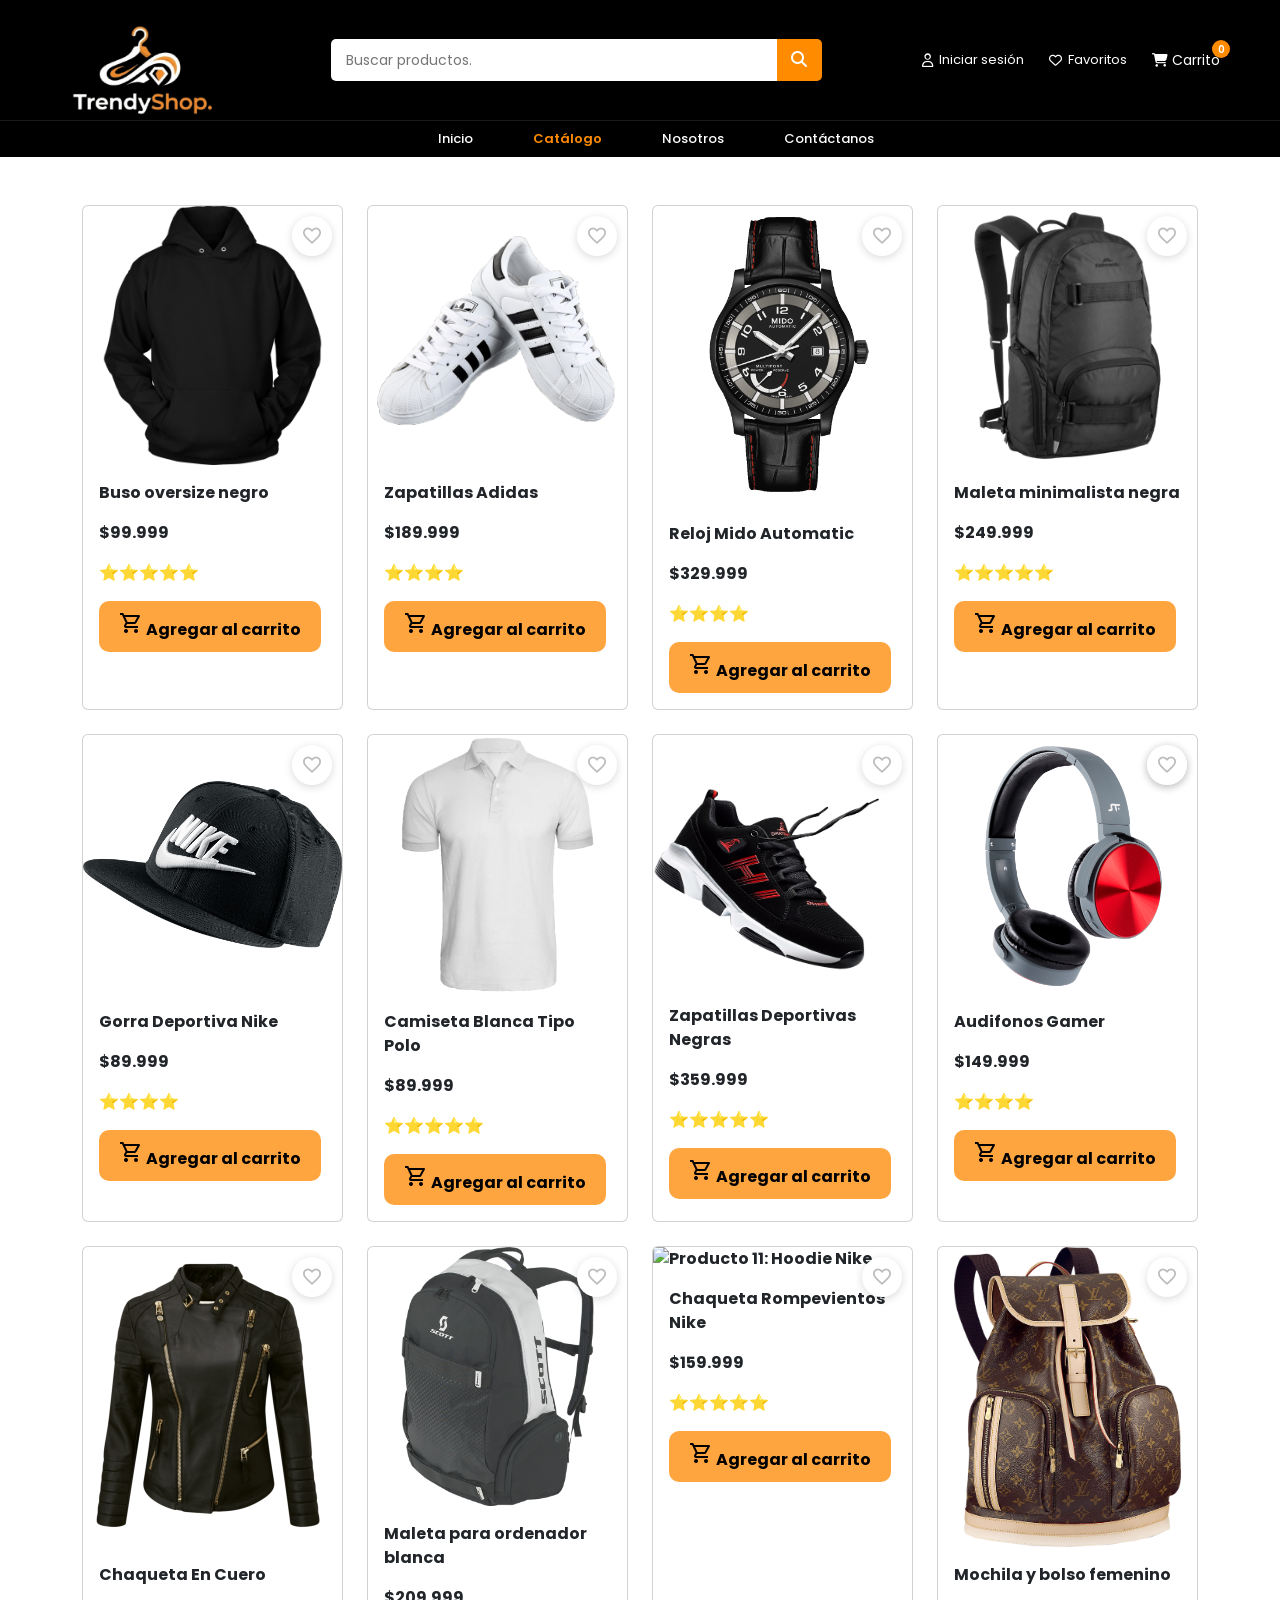
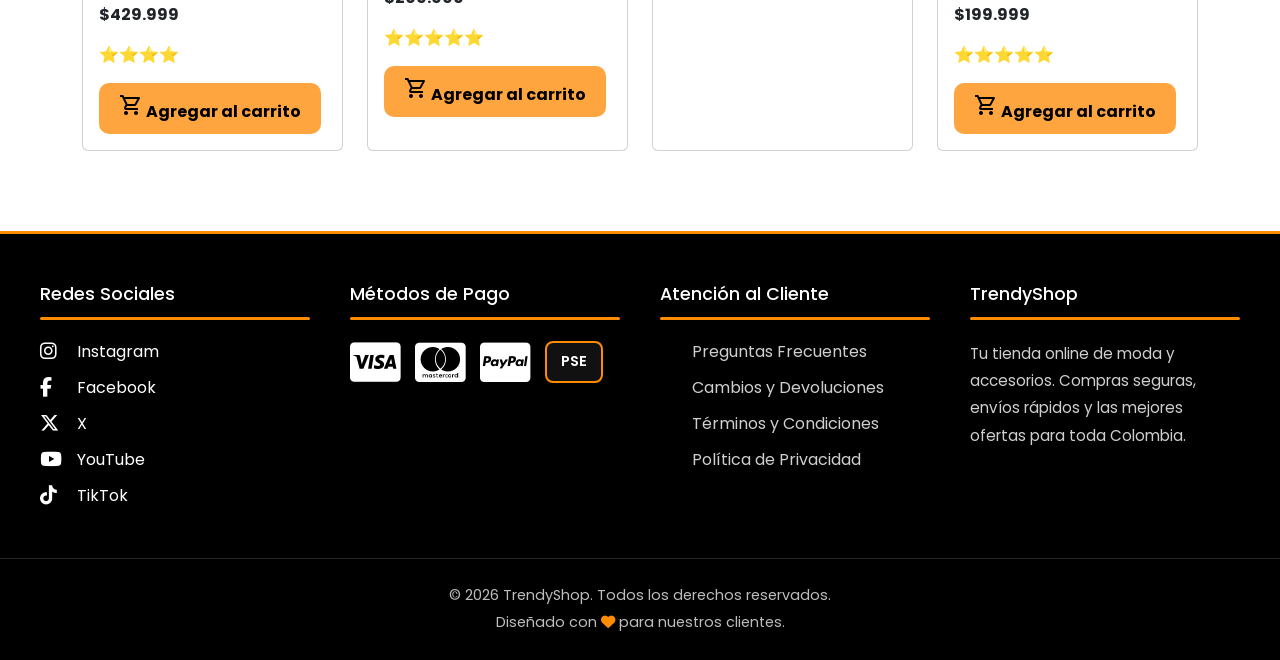
==== commit c8e0dcc7: "catalogo completo" ====
--- a/catalogo/index.html
+++ b/catalogo/index.html
@@ -1,388 +1,397 @@
 <!DOCTYPE html>
-  <html lang="es">
-
-  <head>
-    <meta charset="UTF-8">
-    <meta name="viewport" content="width=device-width, initial-scale=1.0">
-    <title>Trendy Shop - Catálogo</title>
-    <link rel="stylesheet" href="../css/style.css">
-    <!-- FontAwesome para los iconos de redes sociales y equipo -->
-    <link rel="stylesheet" href="https://cdnjs.cloudflare.com/ajax/libs/font-awesome/6.7.2/css/all.min.css">
-    <link rel="preconnect" href="https://fonts.googleapis.com">
-    <link rel="preconnect" href="https://fonts.gstatic.com" crossorigin>
-    <link href="https://fonts.googleapis.com/css2?family=Poppins:wght@300;400;500;600;700&display=swap"
-      rel="stylesheet">
-    <link href="https://cdn.jsdelivr.net/npm/bootstrap@5.3.8/dist/css/bootstrap.min.css" rel="stylesheet"
-      integrity="sha384-sRIl4kxILFvY47J16cr9ZwB07vP4J8+LH7qKQnuqkuIAvNWLzeN8tE5YBujZqJLB" crossorigin="anonymous" />
-    <link rel="stylesheet" href="https://fonts.googleapis.com/css2?family=Material+Symbols+Outlined" />
-    <link rel="icon" type="image/png" href="../img/logo.png">
-  </head>
-
-  <body>
-    <!------------------------------ NavBar ------------------------------>
-    <header>
-      <div class="top-header">
-        <div class="logo">
-          <a href="./index.html">
-            <img src="../img/logo.png" alt="TrendyShop" />
-          </a>
-        </div>
-
-        <div class="inputBuscar">
-          <input type="text" placeholder="Buscar productos." />
-          <button>
-            <i class="fas fa-search"></i>
-          </button>
-        </div>
-
-        <div class="iniciarSesion">
-          <a href="">
-            <i class="far fa-user"></i>
-            <span>Iniciar sesión</span>
-          </a>
-
-          <a href="">
-            <i class="far fa-heart"></i>
-            <span>Favoritos</span>
-          </a>
-
-          <a href="../carrito/index.html" class="carrito">
+<html lang="es">
+
+<head>
+  <meta charset="UTF-8">
+  <meta name="viewport" content="width=device-width, initial-scale=1.0">
+  <title>Trendy Shop - Catálogo</title>
+  <link rel="stylesheet" href="../css/style.css">
+  <!-- FontAwesome para los iconos de redes sociales y equipo -->
+  <link rel="stylesheet" href="https://cdnjs.cloudflare.com/ajax/libs/font-awesome/6.7.2/css/all.min.css">
+  <link rel="preconnect" href="https://fonts.googleapis.com">
+  <link rel="preconnect" href="https://fonts.gstatic.com" crossorigin>
+  <link href="https://fonts.googleapis.com/css2?family=Poppins:wght@300;400;500;600;700&display=swap" rel="stylesheet">
+  <link href="https://cdn.jsdelivr.net/npm/bootstrap@5.3.8/dist/css/bootstrap.min.css" rel="stylesheet"
+    integrity="sha384-sRIl4kxILFvY47J16cr9ZwB07vP4J8+LH7qKQnuqkuIAvNWLzeN8tE5YBujZqJLB" crossorigin="anonymous" />
+  <link rel="stylesheet" href="https://fonts.googleapis.com/css2?family=Material+Symbols+Outlined" />
+  <link rel="icon" type="image/png" href="../img/logo.png">
+</head>
+
+<body>
+  <header>
+    <div class="top-header">
+      <div class="logo">
+        <a href="./index.html">
+          <img src="../img/logo.png" alt="TrendyShop" />
+        </a>
+      </div>
+
+      <div class="inputBuscar">
+        <input type="text" placeholder="Buscar productos." />
+        <button>
+          <i class="fas fa-search"></i>
+        </button>
+      </div>
+
+      <div class="iniciarSesion">
+        <a href="">
+          <i class="far fa-user"></i>
+          <span>Iniciar sesión</span>
+        </a>
+
+        <a href="">
+          <i class="far fa-heart"></i>
+          <span>Favoritos</span>
+        </a>
+
+        <div class="desplegableCarrito">
+          <button class="carrito-btn">
             <i class="fas fa-shopping-cart"></i>
             <span>Carrito</span>
             <span class="cuentaCarrito">0</span>
-          </a>
-        </div>
-      </div>
-
-      <nav>
+          </button>
+
+          <div class="carrito-dropdown">
+            <h4>Tu carrito</h4>
+            <div id="carrito-items"></div>
+            <div class="carrito-total">
+              <strong>Total:</strong> $<span id="carrito-total">0</span>
+            </div>
+          </div>
+        </div>
+      </div>
+    </div>
+
+    <nav>
+      <ul>
+        <li><a href="../index.html">Inicio</a></li>
+        <li><a href="../catalogo/index.html" class="activo">Catálogo</a></li>
+        <li><a href="../quienes-somos/index.html">Nosotros</a></li>
+        <li><a href="../contactanos/index.html">Contáctanos</a></li>
+      </ul>
+    </nav>
+  </header>
+
+
+  <div class="fila">
+    <div class="container my-5">
+      <div class="row g-4">
+        <!-- Producto 1 -->
+        <div class="col-lg-3 col-md-4 col-sm-6">
+          <div class="card h-100">
+            <button class="btn-favorito">
+              <span class="material-symbols-outlined"> favorite </span>
+            </button>
+            <img src="./imgs/buso.png" class="card-img-top seleccion-producto seleccion-producto"
+              alt="Producto 1: Chaqueta" />
+            <div class="card-body">
+              <p id="nombre_producto1" class="card-text">
+                Buso oversize negro
+              </p>
+              <p id="precio_producto1" class="card-text">$99.999</p>
+              <p class="card-text">⭐⭐⭐⭐⭐</p>
+              <button class="btn-agregar">
+                <span class="material-symbols-outlined">shopping_cart</span>
+                Agregar al carrito
+              </button>
+            </div>
+          </div>
+        </div>
+
+        <!-- Producto 2 -->
+        <div class="col-lg-3 col-md-4 col-sm-6">
+          <div class="card h-100">
+            <button class="btn-favorito">
+              <span class="material-symbols-outlined"> favorite </span>
+            </button>
+            <img src="./imgs/zapatillas.png" class="card-img-top seleccion-producto" alt="Producto 2: zapatillas" />
+            <div class="card-body">
+              <p id="nombre_producto2" class="card-text">Zapatillas Adidas</p>
+              <p id="precio_producto2" class="card-text">$189.999</p>
+              <p class="card-text">⭐⭐⭐⭐</p>
+              <button class="btn-agregar">
+                <span class="material-symbols-outlined">shopping_cart</span>
+                Agregar al carrito
+              </button>
+            </div>
+          </div>
+        </div>
+
+        <!-- Producto 3 -->
+        <div class="col-lg-3 col-md-4 col-sm-6">
+          <div class="card h-100">
+            <button class="btn-favorito">
+              <span class="material-symbols-outlined"> favorite </span>
+            </button>
+            <img src="./imgs/reloj.png" class="card-img-top seleccion-producto acomodar" alt="Producto 3:Reloj" />
+            <div class="card-body">
+              <p id="nombre_producto3" class="card-text">
+                Reloj Mido Automatic
+              </p>
+              <p id="precio_producto3" class="card-text">$329.999</p>
+              <p class="card-text">⭐⭐⭐⭐</p>
+              <button class="btn-agregar">
+                <span class="material-symbols-outlined">shopping_cart</span>
+                Agregar al carrito
+              </button>
+            </div>
+          </div>
+        </div>
+
+        <!-- Producto 4 -->
+        <div class="col-lg-3 col-md-4 col-sm-6">
+          <div class="card h-100">
+            <button class="btn-favorito">
+              <span class="material-symbols-outlined"> favorite </span>
+            </button>
+            <img src="./imgs/maleta.png" class="card-img-top seleccion-producto" alt="Producto 4:Maleta" />
+            <div class="card-body">
+              <p id="nombre_producto4" class="card-text">
+                Maleta minimalista negra
+              </p>
+              <p id="precio_producto4" class="card-text">$249.999</p>
+              <p class="card-text">⭐⭐⭐⭐⭐</p>
+              <button class="btn-agregar">
+                <span class="material-symbols-outlined">shopping_cart</span>
+                Agregar al carrito
+              </button>
+            </div>
+          </div>
+        </div>
+
+        <!-- Producto 5 -->
+        <div class="col-lg-3 col-md-4 col-sm-6">
+          <div class="card h-100">
+            <button class="btn-favorito">
+              <span class="material-symbols-outlined"> favorite </span>
+            </button>
+            <img src="./imgs/gorra.png" class="card-img-top seleccion-producto" alt="Producto 5: Gorra" />
+            <div class="card-body">
+              <p id="nombre_producto5" class="card-text">
+                Gorra Deportiva Nike
+              </p>
+              <p id="precio_producto5" class="card-text">$89.999</p>
+              <p class="card-text">⭐⭐⭐⭐</p>
+              <button class="btn-agregar">
+                <span class="material-symbols-outlined">shopping_cart</span>
+                Agregar al carrito
+              </button>
+            </div>
+          </div>
+        </div>
+
+        <!-- Producto 6 -->
+        <div class="col-lg-3 col-md-4 col-sm-6">
+          <div class="card h-100">
+            <button class="btn-favorito">
+              <span class="material-symbols-outlined"> favorite </span>
+            </button>
+            <img src="./imgs/camiseta.png" class="card-img-top seleccion-producto" alt="Producto 6: camiseta polo" />
+            <div class="card-body">
+              <p id="nombre_producto6" class="card-text">
+                Camiseta Blanca Tipo Polo
+              </p>
+              <p id="precio_producto6" class="card-text">$89.999</p>
+              <p class="card-text">⭐⭐⭐⭐⭐</p>
+              <button class="btn-agregar">
+                <span class="material-symbols-outlined">shopping_cart</span>
+                Agregar al carrito
+              </button>
+            </div>
+          </div>
+        </div>
+
+        <!-- Producto 7 -->
+        <div class="col-lg-3 col-md-4 col-sm-6">
+          <div class="card h-100">
+            <button class="btn-favorito">
+              <span class="material-symbols-outlined"> favorite </span>
+            </button>
+            <img src="./imgs/zapatillas2.png" class="card-img-top seleccion-producto"
+              alt="Producto 7: zapatillas deportivas" />
+            <div class="card-body">
+              <p id="nombre_producto7" class="card-text">
+                Zapatillas Deportivas Negras
+              </p>
+              <p id="precio_producto7" class="card-text">$359.999</p>
+              <p class="card-text">⭐⭐⭐⭐⭐</p>
+              <button class="btn-agregar">
+                <span class="material-symbols-outlined">shopping_cart</span>
+                Agregar al carrito
+              </button>
+            </div>
+          </div>
+        </div>
+
+        <!-- Producto 8 -->
+        <div class="col-lg-3 col-md-4 col-sm-6">
+          <div class="card h-100">
+            <button class="btn-favorito">
+              <span class="material-symbols-outlined"> favorite </span>
+            </button>
+            <button class="btn-favorito">
+              <span class="material-symbols-outlined"> favorite </span>
+            </button>
+            <img src="./imgs/Audifonos.png" class="card-img-top seleccion-producto" alt="Producto 8: Audífonos" />
+            <div class="card-body">
+              <p id="nombre_producto8" class="card-text">Audifonos Gamer</p>
+              <p id="precio_producto8" class="card-text">$149.999</p>
+              <p class="card-text">⭐⭐⭐⭐</p>
+              <button class="btn-agregar">
+                <span class="material-symbols-outlined">shopping_cart</span>
+                Agregar al carrito
+              </button>
+            </div>
+          </div>
+        </div>
+
+        <div class="col-lg-3 col-md-4 col-sm-6">
+          <div class="card h-100">
+            <button class="btn-favorito">
+              <span class="material-symbols-outlined"> favorite </span>
+            </button>
+
+            <img src="./imgs/Chaqueta.png" class="card-img-top seleccion-producto acomodar"
+              alt="Producto 9: Chaqueta" />
+            <div class="card-body">
+              <p id="nombre_producto9" class="card-text">Chaqueta En Cuero</p>
+              <p id="precio_producto9" class="card-text">$429.999</p>
+              <p class="card-text">⭐⭐⭐⭐</p>
+              <button class="btn-agregar">
+                <span class="material-symbols-outlined">shopping_cart</span>
+                Agregar al carrito
+              </button>
+            </div>
+          </div>
+        </div>
+        <!-- Producto 10 -->
+        <div class="col-lg-3 col-md-4 col-sm-6">
+          <div class="card h-100">
+            <button class="btn-favorito">
+              <span class="material-symbols-outlined"> favorite </span>
+            </button>
+            <img src="./imgs/maleta2.png" class="card-img-top seleccion-producto acomodar"
+              alt="Producto 10: maleta deportiva" />
+            <div class="card-body">
+              <p id="nombre_producto10" class="card-text">
+                Maleta para ordenador blanca
+              </p>
+              <p id="precio_producto10" class="card-text">$209.999</p>
+              <p class="card-text">⭐⭐⭐⭐⭐</p>
+              <button class="btn-agregar">
+                <span class="material-symbols-outlined">shopping_cart</span>
+                Agregar al carrito
+              </button>
+            </div>
+          </div>
+        </div>
+
+        <!-- Producto 11 -->
+        <div class="col-lg-3 col-md-4 col-sm-6">
+          <div class="card h-100">
+            <button class="btn-favorito">
+              <span class="material-symbols-outlined"> favorite </span>
+            </button>
+            <img src="./imgs/Chaqueta2.png" class="card-img-top seleccion-producto" alt="Producto 11: Hoodie Nike" />
+            <div class="card-body">
+              <p id="nombre_producto11" class="card-text">
+                Chaqueta Rompevientos Nike
+              </p>
+              <p id="precio_producto11" class="card-text">$159.999</p>
+              <p class="card-text">⭐⭐⭐⭐⭐</p>
+              <button class="btn-agregar">
+                <span class="material-symbols-outlined">shopping_cart</span>
+                Agregar al carrito
+              </button>
+            </div>
+          </div>
+        </div>
+
+        <!-- Producto 12 -->
+        <div class="col-lg-3 col-md-4 col-sm-6">
+          <div class="card h-100">
+            <button class="btn-favorito">
+              <span class="material-symbols-outlined"> favorite </span>
+            </button>
+            <img src="./imgs/maleta3.png" class="card-img-top seleccion-producto acomodar" alt="Producto 12: mochila" />
+            <div class="card-body">
+              <p id="nombre_producto12" class="card-text">
+                Mochila y bolso femenino
+              </p>
+              <p id="precio_producto12" class="card-text">$199.999</p>
+              <p class="card-text">⭐⭐⭐⭐⭐</p>
+              <button class="btn-agregar">
+                <span class="material-symbols-outlined">shopping_cart</span>
+                Agregar al carrito
+              </button>
+            </div>
+          </div>
+        </div>
+      </div>
+    </div>
+  </div>
+
+
+  <footer class="footer">
+    <div class="contenedorFooter">
+      <div class="seccionFooter">
+        <h3>Redes Sociales</h3>
+
+        <div class="lineaDecorativa"></div>
+
+        <div class="redesSociales">
+          <a href=""><i class="fab fa-instagram"></i> Instagram</a>
+          <a href=""><i class="fab fa-facebook-f"></i> Facebook</a>
+          <a href=""><i class="fab fa-x-twitter"></i> X</a>
+          <a href=""><i class="fab fa-youtube"></i> YouTube</a>
+          <a href=""><i class="fab fa-tiktok"></i> TikTok</a>
+        </div>
+      </div>
+
+      <div class="seccionFooter">
+        <h3>Métodos de Pago</h3>
+
+        <div class="lineaDecorativa"></div>
+
+        <div class="metodosPago">
+          <i class="fab fa-cc-visa"></i>
+          <i class="fab fa-cc-mastercard"></i>
+          <i class="fab fa-cc-paypal"></i>
+          <div class="PSE">PSE</div>
+        </div>
+      </div>
+
+      <div class="seccionFooter">
+        <h3>Atención al Cliente</h3>
+
+        <div class="lineaDecorativa"></div>
+
         <ul>
-          <li><a href="../index.html">Inicio</a></li>
-          <li><a href="../catalogo/index.html" class="activo">Catálogo</a></li>
-          <li><a href="../quienes-somos/index.html">Nosotros</a></li>
-          <li><a href="../contactanos/index.html">Contáctanos</a></li>
+          <li><a href="">Preguntas Frecuentes</a></li>
+          <li><a href="">Cambios y Devoluciones</a></li>
+          <li><a href="">Términos y Condiciones</a></li>
+          <li><a href="">Política de Privacidad</a></li>
         </ul>
-      </nav>
-    </header>
-    <!-------------------------------------------------------------------->
-
-    <div class="fila">
-      <div class="container my-5">
-        <div class="row g-4">
-          <!-- Producto 1 -->
-          <div class="col-lg-3 col-md-4 col-sm-6">
-            <div class="card h-100">
-              <button class="btn-favorito">
-                <span class="material-symbols-outlined"> favorite </span>
-              </button>
-              <img src="./imgs/buso.png" class="card-img-top seleccion-producto seleccion-producto"
-                alt="Producto 1: Chaqueta" />
-              <div class="card-body">
-                <p id="nombre_producto1" class="card-text">
-                  Buso oversize negro
-                </p>
-                <p id="precio_producto1" class="card-text">$99.999</p>
-                <p class="card-text">⭐⭐⭐⭐⭐</p>
-                <button class="btn-agregar">
-                  <span class="material-symbols-outlined">shopping_cart</span>
-                  Agregar al carrito
-                </button>
-              </div>
-            </div>
-          </div>
-
-          <!-- Producto 2 -->
-          <div class="col-lg-3 col-md-4 col-sm-6">
-            <div class="card h-100">
-              <button class="btn-favorito">
-                <span class="material-symbols-outlined"> favorite </span>
-              </button>
-              <img src="./imgs/zapatillas.png" class="card-img-top seleccion-producto" alt="Producto 2: zapatillas" />
-              <div class="card-body">
-                <p id="nombre_producto2" class="card-text">Zapatillas Adidas</p>
-                <p id="precio_producto2" class="card-text">$189.999</p>
-                <p class="card-text">⭐⭐⭐⭐</p>
-                <button class="btn-agregar">
-                  <span class="material-symbols-outlined">shopping_cart</span>
-                  Agregar al carrito
-                </button>
-              </div>
-            </div>
-          </div>
-
-          <!-- Producto 3 -->
-          <div class="col-lg-3 col-md-4 col-sm-6">
-            <div class="card h-100">
-              <button class="btn-favorito">
-                <span class="material-symbols-outlined"> favorite </span>
-              </button>
-              <img src="./imgs/reloj.png" class="card-img-top seleccion-producto acomodar" alt="Producto 3:Reloj" />
-              <div class="card-body">
-                <p id="nombre_producto3" class="card-text">
-                  Reloj Mido Automatic
-                </p>
-                <p id="precio_producto3" class="card-text">$329.999</p>
-                <p class="card-text">⭐⭐⭐⭐</p>
-                <button class="btn-agregar">
-                  <span class="material-symbols-outlined">shopping_cart</span>
-                  Agregar al carrito
-                </button>
-              </div>
-            </div>
-          </div>
-
-          <!-- Producto 4 -->
-          <div class="col-lg-3 col-md-4 col-sm-6">
-            <div class="card h-100">
-              <button class="btn-favorito">
-                <span class="material-symbols-outlined"> favorite </span>
-              </button>
-              <img src="./imgs/maleta.png" class="card-img-top seleccion-producto" alt="Producto 4:Maleta" />
-              <div class="card-body">
-                <p id="nombre_producto4" class="card-text">
-                  Maleta minimalista negra
-                </p>
-                <p id="precio_producto4" class="card-text">$249.999</p>
-                <p class="card-text">⭐⭐⭐⭐⭐</p>
-                <button class="btn-agregar">
-                  <span class="material-symbols-outlined">shopping_cart</span>
-                  Agregar al carrito
-                </button>
-              </div>
-            </div>
-          </div>
-
-          <!-- Producto 5 -->
-          <div class="col-lg-3 col-md-4 col-sm-6">
-            <div class="card h-100">
-              <button class="btn-favorito">
-                <span class="material-symbols-outlined"> favorite </span>
-              </button>
-              <img src="./imgs/gorra.png" class="card-img-top seleccion-producto" alt="Producto 5: Gorra" />
-              <div class="card-body">
-                <p id="nombre_producto5" class="card-text">
-                  Gorra Deportiva Nike
-                </p>
-                <p id="precio_producto5" class="card-text">$89.999</p>
-                <p class="card-text">⭐⭐⭐⭐</p>
-                <button class="btn-agregar">
-                  <span class="material-symbols-outlined">shopping_cart</span>
-                  Agregar al carrito
-                </button>
-              </div>
-            </div>
-          </div>
-
-          <!-- Producto 6 -->
-          <div class="col-lg-3 col-md-4 col-sm-6">
-            <div class="card h-100">
-              <button class="btn-favorito">
-                <span class="material-symbols-outlined"> favorite </span>
-              </button>
-              <img src="./imgs/camiseta.png" class="card-img-top seleccion-producto" alt="Producto 6: camiseta polo" />
-              <div class="card-body">
-                <p id="nombre_producto6" class="card-text">
-                  Camiseta Blanca Tipo Polo
-                </p>
-                <p id="precio_producto6" class="card-text">$89.999</p>
-                <p class="card-text">⭐⭐⭐⭐⭐</p>
-                <button class="btn-agregar">
-                  <span class="material-symbols-outlined">shopping_cart</span>
-                  Agregar al carrito
-                </button>
-              </div>
-            </div>
-          </div>
-
-          <!-- Producto 7 -->
-          <div class="col-lg-3 col-md-4 col-sm-6">
-            <div class="card h-100">
-              <button class="btn-favorito">
-                <span class="material-symbols-outlined"> favorite </span>
-              </button>
-              <img src="./imgs/zapatillas2.png" class="card-img-top seleccion-producto"
-                alt="Producto 7: zapatillas deportivas" />
-              <div class="card-body">
-                <p id="nombre_producto7" class="card-text">
-                  Zapatillas Deportivas Negras
-                </p>
-                <p id="precio_producto7" class="card-text">$359.999</p>
-                <p class="card-text">⭐⭐⭐⭐⭐</p>
-                <button class="btn-agregar">
-                  <span class="material-symbols-outlined">shopping_cart</span>
-                  Agregar al carrito
-                </button>
-              </div>
-            </div>
-          </div>
-
-          <!-- Producto 8 -->
-          <div class="col-lg-3 col-md-4 col-sm-6">
-            <div class="card h-100">
-              <button class="btn-favorito">
-                <span class="material-symbols-outlined"> favorite </span>
-              </button>
-              <button class="btn-favorito">
-                <span class="material-symbols-outlined"> favorite </span>
-              </button>
-              <img src="./imgs/Audifonos.png" class="card-img-top seleccion-producto" alt="Producto 8: Audífonos" />
-              <div class="card-body">
-                <p id="nombre_producto8" class="card-text">Audifonos Gamer</p>
-                <p id="precio_producto8" class="card-text">$149.999</p>
-                <p class="card-text">⭐⭐⭐⭐</p>
-                <button class="btn-agregar">
-                  <span class="material-symbols-outlined">shopping_cart</span>
-                  Agregar al carrito
-                </button>
-              </div>
-            </div>
-          </div>
-
-          <div class="col-lg-3 col-md-4 col-sm-6">
-            <div class="card h-100">
-              <button class="btn-favorito">
-                <span class="material-symbols-outlined"> favorite </span>
-              </button>
-
-              <img src="./imgs/Chaqueta.png" class="card-img-top seleccion-producto acomodar"
-                alt="Producto 9: Chaqueta" />
-              <div class="card-body">
-                <p id="nombre_producto9" class="card-text">Chaqueta En Cuero</p>
-                <p id="precio_producto9" class="card-text">$429.999</p>
-                <p class="card-text">⭐⭐⭐⭐</p>
-                <button class="btn-agregar">
-                  <span class="material-symbols-outlined">shopping_cart</span>
-                  Agregar al carrito
-                </button>
-              </div>
-            </div>
-          </div>
-          <!-- Producto 10 -->
-          <div class="col-lg-3 col-md-4 col-sm-6">
-            <div class="card h-100">
-              <button class="btn-favorito">
-                <span class="material-symbols-outlined"> favorite </span>
-              </button>
-              <img src="./imgs/maleta2.png" class="card-img-top seleccion-producto acomodar"
-                alt="Producto 10: maleta deportiva" />
-              <div class="card-body">
-                <p id="nombre_producto10" class="card-text">
-                  Maleta para ordenador blanca
-                </p>
-                <p id="precio_producto10" class="card-text">$209.999</p>
-                <p class="card-text">⭐⭐⭐⭐⭐</p>
-                <button class="btn-agregar">
-                  <span class="material-symbols-outlined">shopping_cart</span>
-                  Agregar al carrito
-                </button>
-              </div>
-            </div>
-          </div>
-
-          <!-- Producto 11 -->
-          <div class="col-lg-3 col-md-4 col-sm-6">
-            <div class="card h-100">
-              <button class="btn-favorito">
-                <span class="material-symbols-outlined"> favorite </span>
-              </button>
-              <img src="./imgs/Chaqueta2.png" class="card-img-top seleccion-producto" alt="Producto 11: Hoodie Nike" />
-              <div class="card-body">
-                <p id="nombre_producto11" class="card-text">
-                  Chaqueta Rompevientos Nike
-                </p>
-                <p id="precio_producto11" class="card-text">$159.999</p>
-                <p class="card-text">⭐⭐⭐⭐⭐</p>
-                <button class="btn-agregar">
-                  <span class="material-symbols-outlined">shopping_cart</span>
-                  Agregar al carrito
-                </button>
-              </div>
-            </div>
-          </div>
-
-          <!-- Producto 12 -->
-          <div class="col-lg-3 col-md-4 col-sm-6">
-            <div class="card h-100">
-              <button class="btn-favorito">
-                <span class="material-symbols-outlined"> favorite </span>
-              </button>
-              <img src="./imgs/maleta3.png" class="card-img-top seleccion-producto acomodar"
-                alt="Producto 12: mochila" />
-              <div class="card-body">
-                <p id="nombre_producto12" class="card-text">
-                  Mochila y bolso femenino
-                </p>
-                <p id="precio_producto12" class="card-text">$199.999</p>
-                <p class="card-text">⭐⭐⭐⭐⭐</p>
-                <button class="btn-agregar">
-                  <span class="material-symbols-outlined">shopping_cart</span>
-                  Agregar al carrito
-                </button>
-              </div>
-            </div>
-          </div>
-        </div>
+      </div>
+
+      <div class="seccionFooter">
+        <h3>TrendyShop</h3>
+        <div class="lineaDecorativa"></div>
+        <p>
+          Tu tienda online de moda y accesorios. Compras seguras, envíos
+          rápidos y las mejores ofertas para toda Colombia.
+        </p>
       </div>
     </div>
 
-    <!------------------------------ Footer ------------------------------>
-    <footer class="footer">
-      <div class="contenedorFooter">
-        <div class="seccionFooter">
-          <h3>Redes Sociales</h3>
-
-          <div class="lineaDecorativa"></div>
-
-          <div class="redesSociales">
-            <a href=""><i class="fab fa-instagram"></i> Instagram</a>
-            <a href=""><i class="fab fa-facebook-f"></i> Facebook</a>
-            <a href=""><i class="fab fa-x-twitter"></i> X</a>
-            <a href=""><i class="fab fa-youtube"></i> YouTube</a>
-            <a href=""><i class="fab fa-tiktok"></i> TikTok</a>
-          </div>
-        </div>
-
-        <div class="seccionFooter">
-          <h3>Métodos de Pago</h3>
-
-          <div class="lineaDecorativa"></div>
-
-          <div class="metodosPago">
-            <i class="fab fa-cc-visa"></i>
-            <i class="fab fa-cc-mastercard"></i>
-            <i class="fab fa-cc-paypal"></i>
-            <div class="PSE">PSE</div>
-          </div>
-        </div>
-
-        <div class="seccionFooter">
-          <h3>Atención al Cliente</h3>
-
-          <div class="lineaDecorativa"></div>
-
-          <ul>
-            <li><a href="">Preguntas Frecuentes</a></li>
-            <li><a href="">Cambios y Devoluciones</a></li>
-            <li><a href="">Términos y Condiciones</a></li>
-            <li><a href="">Política de Privacidad</a></li>
-          </ul>
-        </div>
-
-        <div class="seccionFooter">
-          <h3>TrendyShop</h3>
-          <div class="lineaDecorativa"></div>
-          <p>
-            Tu tienda online de moda y accesorios. Compras seguras, envíos
-            rápidos y las mejores ofertas para toda Colombia.
-          </p>
-        </div>
-      </div>
-
-      <div class="footerInferior">
-        <p>© 2026 TrendyShop. Todos los derechos reservados.</p>
-
-        <p>Diseñado con <i class="fas fa-heart"></i> para nuestros clientes.</p>
-      </div>
-    </footer>
-  </body>
-
-  </html>+    <div class="footerInferior">
+      <p>© 2026 TrendyShop. Todos los derechos reservados.</p>
+
+      <p>Diseñado con <i class="fas fa-heart"></i> para nuestros clientes.</p>
+    </div>
+  </footer>
+  
+  <script src="../js/carrito.js"></script>
+</body>
+
+</html>
--- a/css/style.css
+++ b/css/style.css
@@ -1,12 +1,12 @@
-*{
+* {
     margin: 0;
     padding: 0;
     box-sizing: border-box;
-    font-family: 'Poppins',sans-serif;
+    font-family: 'Poppins', sans-serif;
 }
 
 /*--------------------NavBar-----------------*/
-header{
+header {
     background: #000000;
     width: 100%;
     position: sticky;
@@ -14,7 +14,7 @@
     z-index: 1000;
 }
 
-.top-header{
+.top-header {
     display: flex;
     align-items: center;
     justify-content: space-between;
@@ -22,17 +22,18 @@
     gap: 100px;
 }
 
-.logo img{
+.logo img {
     margin-top: 20px;
     height: 90px;
 }
-.inputBuscar{
+
+.inputBuscar {
     flex: 1;
     max-width: 700px;
     display: flex;
 }
 
-.inputBuscar input{
+.inputBuscar input {
     width: 100%;
     height: 42px;
     border: none;
@@ -42,29 +43,29 @@
     font-size: 14px;
 }
 
-.inputBuscar button{
+.inputBuscar button {
     width: 50px;
     border: none;
-    background:#ff8c00;
-    color:white;
+    background: #ff8c00;
+    color: white;
     cursor: pointer;
     border-radius: 0 5px 5px 0;
     font-size: 16px;
     transition: .3s;
 }
 
-.inputBuscar button:hover{
-    background:#ffa726;
-}
-
-.iniciarSesion{
+.inputBuscar button:hover {
+    background: #ffa726;
+}
+
+.iniciarSesion {
     display: flex;
     align-items: center;
     gap: 25px;
 }
 
-.iniciarSesion a{
-    color:white;
+.iniciarSesion a {
+    color: white;
     text-decoration: none;
     display: flex;
     align-items: center;
@@ -73,23 +74,23 @@
     transition: .3s;
 }
 
-.iniciarSesion a:hover{
-    color:#ff8c00;
-}
-
-.carrito{
+.iniciarSesion a:hover {
+    color: #ff8c00;
+}
+
+.carrito {
     position: relative;
 }
 
-.cuentaCarrito{
+.cuentaCarrito {
     position: absolute;
     top: -8px;
     right: -10px;
     width: 18px;
     height: 18px;
     border-radius: 50%;
-    background:#ff8c00;
-    color:white;
+    background: #ff8c00;
+    color: white;
     font-size: 10px;
     display: flex;
     justify-content: center;
@@ -97,165 +98,236 @@
     font-weight: 600;
 }
 
-nav{
-    border-top:1px solid rgba(255,255,255,.1);
-}
-
-nav ul{
+.carrito-total {
+    margin-top: 10px;
+    padding: 10px;
+    border-top: 1px solid #eee;
+    font-size: 16px;
+    display: flex;
+    justify-content: space-between;
+    align-items: center;
+}
+
+/* el número del total resaltado */
+#carrito-total {
+    background: orange;
+    color: white;
+    padding: 4px 10px;
+    border-radius: 8px;
+    font-weight: bold;
+    box-shadow: 0 2px 6px rgba(0, 0, 0, 0.2);
+}
+
+nav {
+    border-top: 1px solid rgba(255, 255, 255, .1);
+}
+
+nav ul {
     list-style: none;
     display: flex;
     justify-content: center;
     flex-wrap: wrap;
 }
 
-nav ul li a{
+nav ul li a {
     display: block;
     padding: 8px 30px;
-    color:white;
+    color: white;
     text-decoration: none;
     font-size: 13px;
     font-weight: 500;
     transition: .3s;
 }
 
-nav ul li a:hover{
-    color:#ff8c00;
-}
-
-nav ul li a.activo{
-    color:#ff8c00;
+nav ul li a:hover {
+    color: #ff8c00;
+}
+
+nav ul li a.activo {
+    color: #ff8c00;
     font-weight: 600;
 }
 
+.desplegableCarrito {
+    position: relative;
+    display: inline-block;
+}
+
+.carrito-btn {
+    background: none;
+    border: none;
+    color: white;
+    cursor: pointer;
+    font-size: 14px;
+}
+
+.carrito-dropdown {
+    position: absolute;
+    right: 0;
+    top: 40px;
+    width: 320px;
+    background: white;
+    color: black;
+    border-radius: 10px;
+    box-shadow: 0 10px 25px rgba(0, 0, 0, 0.2);
+    padding: 10px;
+    display: none;
+    z-index: 1000;
+}
+
+.desplegableCarrito.active .carrito-dropdown {
+    display: block;
+}
+
+.carrito-item {
+    display: flex;
+    justify-content: space-between;
+    margin: 8px 0;
+    border-bottom: 1px solid #eee;
+    padding-bottom: 5px;
+}
+
+.carrito-item button {
+    background: red;
+    color: white;
+    border: none;
+    cursor: pointer;
+    padding: 2px 6px;
+    border-radius: 5px;
+}
+
 .fila {
-  font-weight: bold;
+    font-weight: bold;
 }
 
 .btn-agregar {
-  background-color: #ffa53f;
-  border: none;
-  color: #000;
-  border-radius: 10px;
-  padding: 10px 20px;
-  font-family: "Poppins", sans-serif;
-  transition: all 0.3s ease;
-  font-weight: bold;
+    background-color: #ffa53f;
+    border: none;
+    color: #000;
+    border-radius: 10px;
+    padding: 10px 20px;
+    font-family: "Poppins", sans-serif;
+    transition: all 0.3s ease;
+    font-weight: bold;
 }
 
 .seleccion-producto:hover {
-  box-shadow: 0px 4px 10px 0px rgba(0, 0, 0, 0.3);
-  transform: translateY(-2px);
+    box-shadow: 0px 4px 10px 0px rgba(0, 0, 0, 0.3);
+    transform: translateY(-2px);
 }
 
 .btn-agregar:hover {
-  background-color: #ffc890;
-  transform: translateY(-2px);
-}
+    background-color: #ffc890;
+    transform: translateY(-2px);
+}
+
 .acomodar {
-  max-height: 300px;
-  object-fit: contain;
-  margin: 0 auto;
-  display: block;
-}
+    max-height: 300px;
+    object-fit: contain;
+    margin: 0 auto;
+    display: block;
+}
+
 .material-symbols-outlined {
-  font-size: 18px;
-}
+    font-size: 18px;
+}
+
 .card {
-  position: relative;
+    position: relative;
 }
 
 .btn-favorito {
-  position: absolute;
-  top: 10px;
-  right: 10px;
-  width: 40px;
-  height: 40px;
-  border: none;
-  border-radius: 50%;
-  background: white;
-  display: flex;
-  justify-content: center;
-  align-items: center;
-  cursor: pointer;
-  box-shadow: 0 2px 8px rgba(0, 0, 0, 0.15);
-  z-index: 10;
+    position: absolute;
+    top: 10px;
+    right: 10px;
+    width: 40px;
+    height: 40px;
+    border: none;
+    border-radius: 50%;
+    background: white;
+    display: flex;
+    justify-content: center;
+    align-items: center;
+    cursor: pointer;
+    box-shadow: 0 2px 8px rgba(0, 0, 0, 0.15);
+    z-index: 10;
 }
 
 .btn-favorito .material-symbols-outlined {
-  color: #bdbdbd;
-  font-size: 22px;
+    color: #bdbdbd;
+    font-size: 22px;
 }
 
 .btn-favorito:hover .material-symbols-outlined {
-  color: #ff4d6d;
+    color: #ff4d6d;
 }
 
 
 /*------------------------------------Footer-------------------------------*/
 
-.footer{
-    background:#000;
-    color:#fff;
+.footer {
+    background: #000;
+    color: #fff;
     margin-top: 80px;
     border-top: 3px solid #ff8c00;
 }
 
-.contenedorFooter{
+.contenedorFooter {
     max-width: 1400px;
     margin: auto;
     padding: 50px 40px;
     display: grid;
-    grid-template-columns: repeat(auto-fit,minmax(250px,1fr));
+    grid-template-columns: repeat(auto-fit, minmax(250px, 1fr));
     gap: 40px;
 }
 
-.seccionFooter h3{
-    color:#fff;
+.seccionFooter h3 {
+    color: #fff;
     font-size: 1.1rem;
     margin-bottom: 12px;
 }
 
-.lineaDecorativa{
+.lineaDecorativa {
     width: 100%;
     height: 3px;
-    background:#ff8c00;
+    background: #ff8c00;
     margin-bottom: 20px;
     border-radius: 20px;
 }
 
-.seccionFooter p{
-    color:#cfcfcf;
+.seccionFooter p {
+    color: #cfcfcf;
     line-height: 1.8;
     font-size: .95rem;
 }
 
-.seccionFooter ul{
+.seccionFooter ul {
     list-style: none;
 }
 
-.seccionFooter ul li{
+.seccionFooter ul li {
     margin-bottom: 12px;
 }
 
-.seccionFooter ul li a{
-    color:#cfcfcf;
+.seccionFooter ul li a {
+    color: #cfcfcf;
     text-decoration: none;
     transition: .3s;
 }
 
-.seccionFooter ul li a:hover{
-    color:#ff8c00;
+.seccionFooter ul li a:hover {
+    color: #ff8c00;
     padding-left: 5px;
 }
 
-.redesSociales{
+.redesSociales {
     display: flex;
     flex-direction: column;
     gap: 12px;
 }
 
-.redesSociales a{
-    color:#ffffff;
+.redesSociales a {
+    color: #ffffff;
     text-decoration: none;
     display: flex;
     align-items: center;
@@ -263,38 +335,38 @@
     transition: .3s;
 }
 
-.redesSociales a i{
+.redesSociales a i {
     width: 25px;
     font-size: 1.2rem;
 }
 
-.redesSociales a:hover{
-    color:#ff8c00;
+.redesSociales a:hover {
+    color: #ff8c00;
     transform: translateX(5px);
 }
 
-.metodosPago{
+.metodosPago {
     display: flex;
     flex-wrap: wrap;
     gap: 15px;
     align-items: center;
 }
 
-.metodosPago i{
+.metodosPago i {
     font-size: 2.8rem;
-    color:#fff;
-    transition: .3s;
-}
-
-.metodosPago i:hover{
-    color:#ff8c00;
+    color: #fff;
+    transition: .3s;
+}
+
+.metodosPago i:hover {
+    color: #ff8c00;
     transform: scale(1.1);
 }
 
-.PSE{
-    background:#111;
+.PSE {
+    background: #111;
     border: 2px solid #ff8c00;
-    color:#fff;
+    color: #fff;
     padding: 8px 14px;
     border-radius: 8px;
     font-size: .9rem;
@@ -302,46 +374,47 @@
     transition: .3s;
 }
 
-.PSE:hover{
-    background:#ff8c00;
-}
-
-.footerInferior{
-    border-top: 1px solid rgba(255,255,255,.15);
+.PSE:hover {
+    background: #ff8c00;
+}
+
+.footerInferior {
+    border-top: 1px solid rgba(255, 255, 255, .15);
     padding: 20px;
     text-align: center;
 }
 
-.footerInferior p{
-    color:#bdbdbd;
+.footerInferior p {
+    color: #bdbdbd;
     margin: 6px 0;
     font-size: .9rem;
 }
 
-.footerInferior i{
-    color:#ff8c00;
-}
+.footerInferior i {
+    color: #ff8c00;
+}
+
 /* ------------------ Footer Responsive ------------------------- */
 
-@media(max-width:768px){
-
-    .contenedorFooter{
+@media(max-width:768px) {
+
+    .contenedorFooter {
         grid-template-columns: 1fr;
         padding: 40px 25px;
     }
 
-    .metodosPago{
+    .metodosPago {
         justify-content: center;
     }
-  }
+}
 
 @media (max-width: 768px) {
-  .contenedorFooter {
-    grid-template-columns: 1fr;
-    padding: 40px 25px;
-  }
-
-  .metodosPago {
-    justify-content: center;
-  }
+    .contenedorFooter {
+        grid-template-columns: 1fr;
+        padding: 40px 25px;
+    }
+
+    .metodosPago {
+        justify-content: center;
+    }
 }
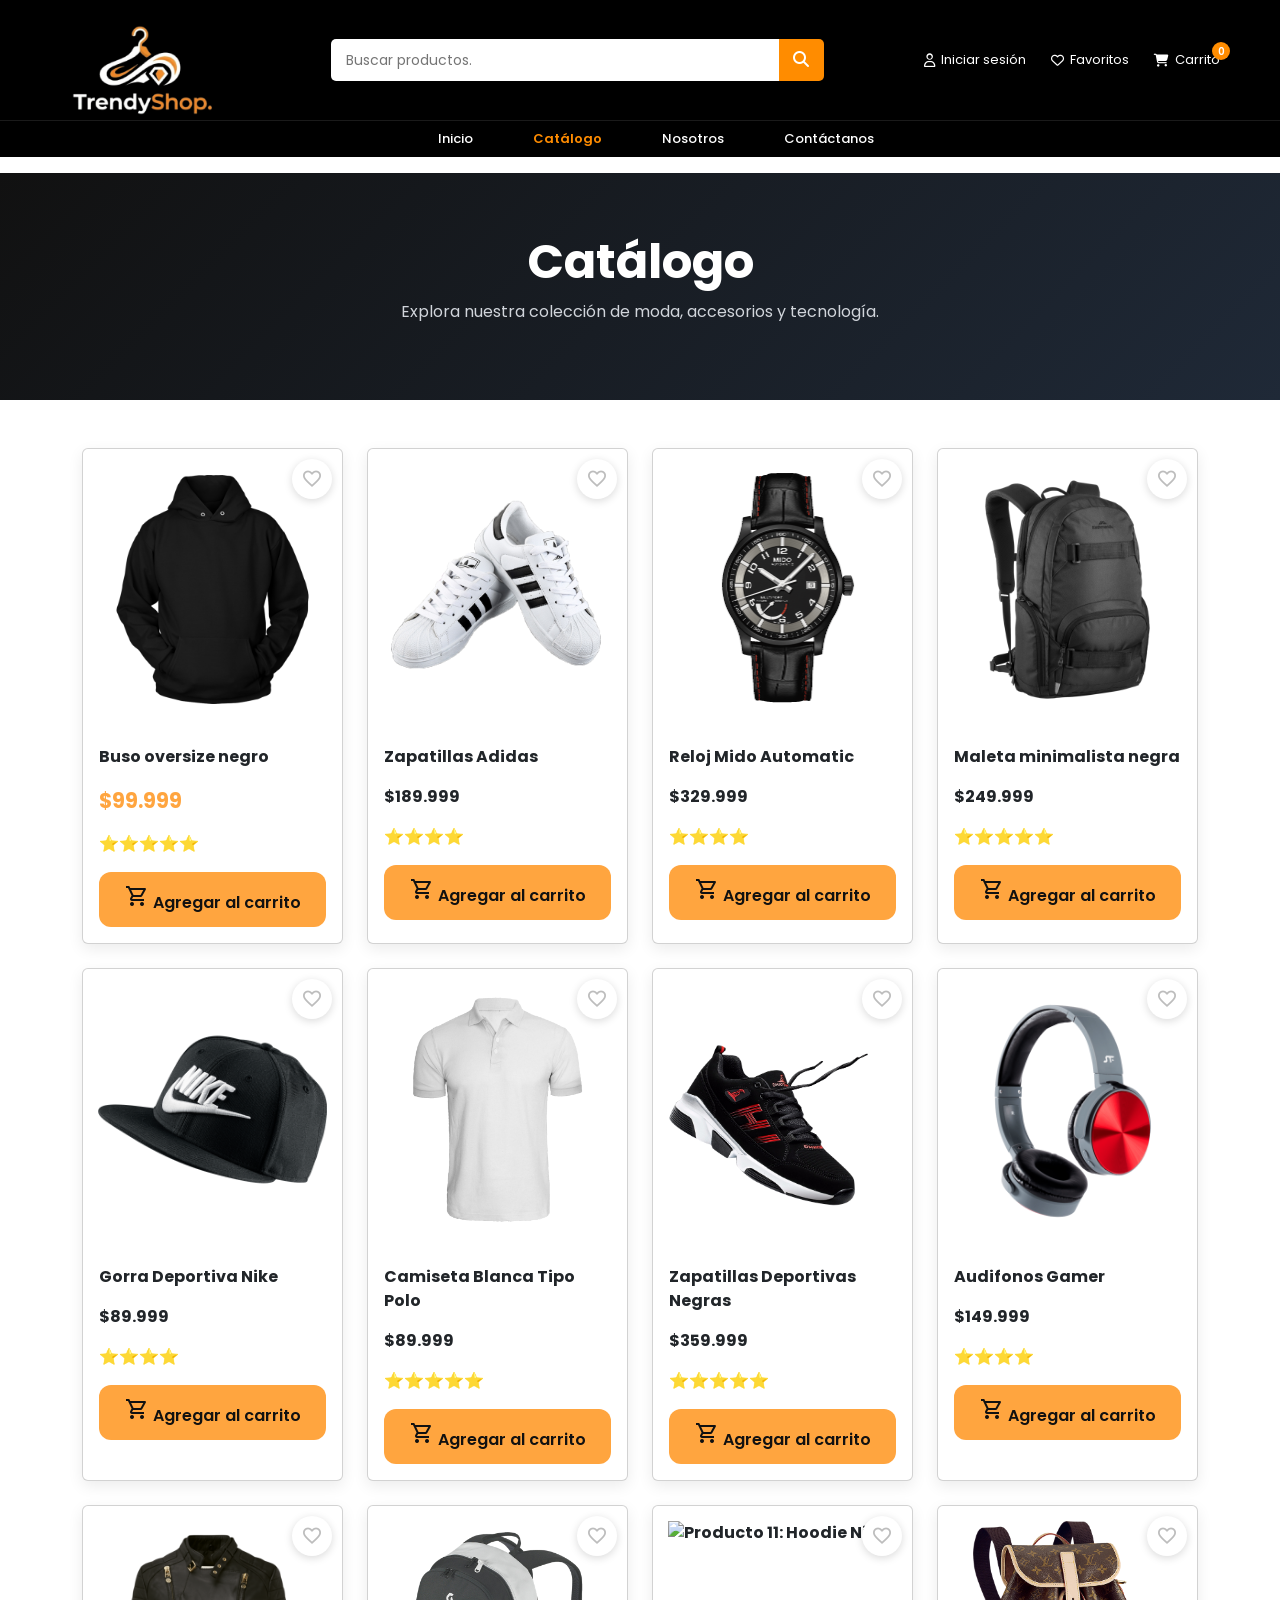
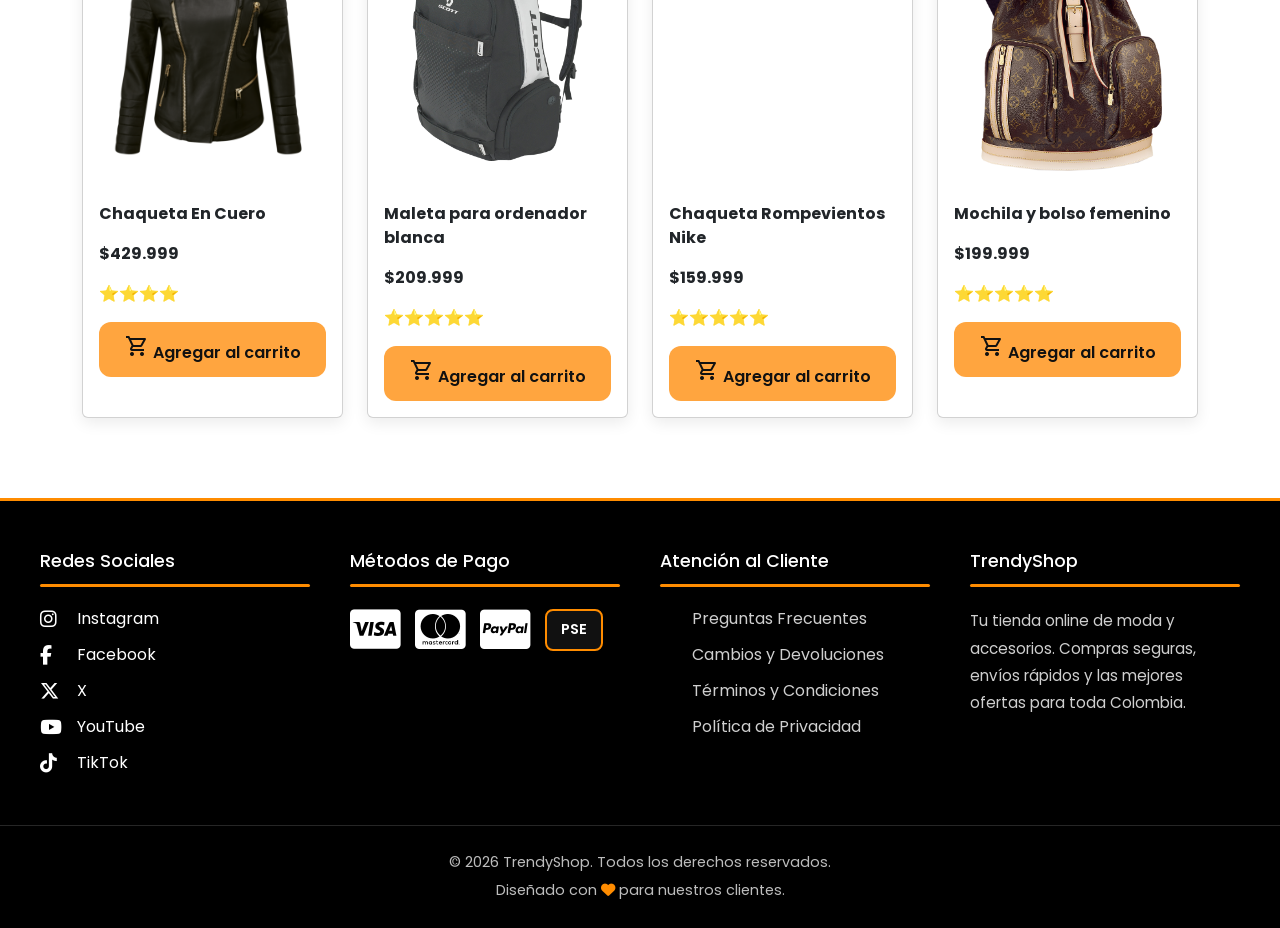
==== commit 29823c73: "funcionalidad de filtro de productos" ====
--- a/catalogo/index.html
+++ b/catalogo/index.html
@@ -1,397 +1,446 @@
-<!DOCTYPE html>
+<!doctype html>
 <html lang="es">
-
-<head>
-  <meta charset="UTF-8">
-  <meta name="viewport" content="width=device-width, initial-scale=1.0">
-  <title>Trendy Shop - Catálogo</title>
-  <link rel="stylesheet" href="../css/style.css">
-  <!-- FontAwesome para los iconos de redes sociales y equipo -->
-  <link rel="stylesheet" href="https://cdnjs.cloudflare.com/ajax/libs/font-awesome/6.7.2/css/all.min.css">
-  <link rel="preconnect" href="https://fonts.googleapis.com">
-  <link rel="preconnect" href="https://fonts.gstatic.com" crossorigin>
-  <link href="https://fonts.googleapis.com/css2?family=Poppins:wght@300;400;500;600;700&display=swap" rel="stylesheet">
-  <link href="https://cdn.jsdelivr.net/npm/bootstrap@5.3.8/dist/css/bootstrap.min.css" rel="stylesheet"
-    integrity="sha384-sRIl4kxILFvY47J16cr9ZwB07vP4J8+LH7qKQnuqkuIAvNWLzeN8tE5YBujZqJLB" crossorigin="anonymous" />
-  <link rel="stylesheet" href="https://fonts.googleapis.com/css2?family=Material+Symbols+Outlined" />
-  <link rel="icon" type="image/png" href="../img/logo.png">
-</head>
-
-<body>
-  <header>
-    <div class="top-header">
-      <div class="logo">
-        <a href="./index.html">
-          <img src="../img/logo.png" alt="TrendyShop" />
-        </a>
-      </div>
-
-      <div class="inputBuscar">
-        <input type="text" placeholder="Buscar productos." />
-        <button>
-          <i class="fas fa-search"></i>
-        </button>
-      </div>
-
-      <div class="iniciarSesion">
-        <a href="">
-          <i class="far fa-user"></i>
-          <span>Iniciar sesión</span>
-        </a>
-
-        <a href="">
-          <i class="far fa-heart"></i>
-          <span>Favoritos</span>
-        </a>
-
-        <div class="desplegableCarrito">
-          <button class="carrito-btn">
+  <head>
+    <meta charset="UTF-8" />
+    <meta name="viewport" content="width=device-width, initial-scale=1.0" />
+    <title>Trendy Shop - Catálogo</title>
+    <link rel="stylesheet" href="../css/style.css" />
+    <!-- FontAwesome para los iconos de redes sociales y equipo -->
+    <link
+      rel="stylesheet"
+      href="https://cdnjs.cloudflare.com/ajax/libs/font-awesome/6.7.2/css/all.min.css"
+    />
+    <link rel="preconnect" href="https://fonts.googleapis.com" />
+    <link
+      href="https://cdn.jsdelivr.net/npm/bootstrap@5.3.7/dist/css/bootstrap.min.css"
+      rel="stylesheet"
+    />
+    <link
+      rel="stylesheet"
+      href="https://fonts.googleapis.com/css2?family=Material+Symbols+Outlined"
+    />
+    <link rel="preconnect" href="https://fonts.gstatic.com" crossorigin />
+    <link
+      href="https://fonts.googleapis.com/css2?family=Poppins:wght@300;400;500;600;700&display=swap"
+      rel="stylesheet"
+    />
+    <link rel="icon" type="image/png" href="../img/logo.png" />
+    <script src="https://cdn.jsdelivr.net/npm/bootstrap@5.3.7/dist/js/bootstrap.bundle.min.js"></script>
+  </head>
+
+  <body>
+    <!------------------------------ NavBar ------------------------------>
+    <header>
+      <div class="top-header">
+        <div class="logo">
+          <a href="../index.html">
+            <img src="../img/logo.png" alt="TrendyShop" />
+          </a>
+        </div>
+
+        <div class="inputBuscar">
+          <input type="text" placeholder="Buscar productos." />
+          <button>
+            <i class="fas fa-search"></i>
+          </button>
+        </div>
+
+        <div class="iniciarSesion">
+          <a href="">
+            <i class="far fa-user"></i>
+            <span>Iniciar sesión</span>
+          </a>
+
+          <a href="">
+            <i class="far fa-heart"></i>
+            <span>Favoritos</span>
+          </a>
+
+          <a href="../carrito/index.html" class="carrito">
             <i class="fas fa-shopping-cart"></i>
             <span>Carrito</span>
             <span class="cuentaCarrito">0</span>
-          </button>
-
-          <div class="carrito-dropdown">
-            <h4>Tu carrito</h4>
-            <div id="carrito-items"></div>
-            <div class="carrito-total">
-              <strong>Total:</strong> $<span id="carrito-total">0</span>
+          </a>
+        </div>
+      </div>
+
+      <nav>
+        <ul>
+          <li><a href="../index.html">Inicio</a></li>
+          <li><a href="../catalogo/index.html" class="activo">Catálogo</a></li>
+          <li><a href="../quienes-somos/index.html">Nosotros</a></li>
+          <li><a href="../contactanos/index.html">Contáctanos</a></li>
+        </ul>
+      </nav>
+    </header>
+    <!-------------------------------------------------------------------->
+    <section class="catalogo-header">
+      <div class="container">
+        <h1>Catálogo</h1>
+        <p>Explora nuestra colección de moda, accesorios y tecnología.</p>
+        <h2 id="titulo-categoria"></h2>
+        </div>
+  
+    </section>
+    <div class="fila">
+      <div class="container my-5">
+        <div class="row g-4">
+          <!-- Producto 1 -->
+          <div class="col-lg-3 col-md-4 col-sm-6" data-categoria="hombre">
+            <div class="card h-100">
+              <button class="btn-favorito">
+                <span class="material-symbols-outlined"> favorite </span>
+              </button>
+              <img
+                src="./imgs/buso.png"
+                class="card-img-top seleccion-producto seleccion-producto"
+                alt="Producto 1: Chaqueta"
+              />
+              <div class="card-body">
+                <p id="nombre_producto1" class="card-text">
+                  Buso oversize negro
+                </p>
+                <p id="precio_producto1" class="card-text precio">$99.999</p>
+                <p class="card-text">⭐⭐⭐⭐⭐</p>
+                <button class="btn-agregar">
+                  <span class="material-symbols-outlined">shopping_cart</span>
+                  Agregar al carrito
+                </button>
+              </div>
+            </div>
+          </div>
+
+          <!-- Producto 2 -->
+          <div class="col-lg-3 col-md-4 col-sm-6" data-categoria="hombre">
+            <div class="card h-100">
+              <button class="btn-favorito">
+                <span class="material-symbols-outlined"> favorite </span>
+              </button>
+              <img
+                src="./imgs/zapatillas.png"
+                class="card-img-top seleccion-producto"
+                alt="Producto 2: zapatillas"
+              />
+              <div class="card-body">
+                <p id="nombre_producto2" class="card-text">Zapatillas Adidas</p>
+                <p id="precio_producto2" class="card-text">$189.999</p>
+                <p class="card-text">⭐⭐⭐⭐</p>
+                <button class="btn-agregar">
+                  <span class="material-symbols-outlined">shopping_cart</span>
+                  Agregar al carrito
+                </button>
+              </div>
+            </div>
+          </div>
+
+          <!-- Producto 3 -->
+          <div class="col-lg-3 col-md-4 col-sm-6" data-categoria="accesorios">
+            <div class="card h-100">
+              <button class="btn-favorito">
+                <span class="material-symbols-outlined"> favorite </span>
+              </button>
+              <img
+                src="./imgs/reloj.png"
+                class="card-img-top seleccion-producto acomodar"
+                alt="Producto 3:Reloj"
+              />
+              <div class="card-body">
+                <p id="nombre_producto3" class="card-text">
+                  Reloj Mido Automatic
+                </p>
+                <p id="precio_producto3" class="card-text">$329.999</p>
+                <p class="card-text">⭐⭐⭐⭐</p>
+                <button class="btn-agregar">
+                  <span class="material-symbols-outlined">shopping_cart</span>
+                  Agregar al carrito
+                </button>
+              </div>
+            </div>
+          </div>
+
+          <!-- Producto 4 -->
+          <div class="col-lg-3 col-md-4 col-sm-6" data-categoria="accesorios">
+            <div class="card h-100">
+              <button class="btn-favorito">
+                <span class="material-symbols-outlined"> favorite </span>
+              </button>
+              <img
+                src="./imgs/maleta.png"
+                class="card-img-top seleccion-producto"
+                alt="Producto 4:Maleta"
+              />
+              <div class="card-body">
+                <p id="nombre_producto4" class="card-text">
+                  Maleta minimalista negra
+                </p>
+                <p id="precio_producto4" class="card-text">$249.999</p>
+                <p class="card-text">⭐⭐⭐⭐⭐</p>
+                <button class="btn-agregar">
+                  <span class="material-symbols-outlined">shopping_cart</span>
+                  Agregar al carrito
+                </button>
+              </div>
+            </div>
+          </div>
+
+          <!-- Producto 5 -->
+          <div class="col-lg-3 col-md-4 col-sm-6" data-categoria="accesorios">
+            <div class="card h-100">
+              <button class="btn-favorito">
+                <span class="material-symbols-outlined"> favorite </span>
+              </button>
+              <img
+                src="./imgs/gorra.png"
+                class="card-img-top seleccion-producto"
+                alt="Producto 5: Gorra"
+              />
+              <div class="card-body">
+                <p id="nombre_producto5" class="card-text">
+                  Gorra Deportiva Nike
+                </p>
+                <p id="precio_producto5" class="card-text">$89.999</p>
+                <p class="card-text">⭐⭐⭐⭐</p>
+                <button class="btn-agregar">
+                  <span class="material-symbols-outlined">shopping_cart</span>
+                  Agregar al carrito
+                </button>
+              </div>
+            </div>
+          </div>
+
+          <!-- Producto 6 -->
+          <div class="col-lg-3 col-md-4 col-sm-6" data-categoria="hombre">
+            <div class="card h-100">
+              <button class="btn-favorito">
+                <span class="material-symbols-outlined"> favorite </span>
+              </button>
+              <img
+                src="./imgs/camiseta.png"
+                class="card-img-top seleccion-producto"
+                alt="Producto 6: camiseta polo"
+              />
+              <div class="card-body">
+                <p id="nombre_producto6" class="card-text">
+                  Camiseta Blanca Tipo Polo
+                </p>
+                <p id="precio_producto6" class="card-text">$89.999</p>
+                <p class="card-text">⭐⭐⭐⭐⭐</p>
+                <button class="btn-agregar">
+                  <span class="material-symbols-outlined">shopping_cart</span>
+                  Agregar al carrito
+                </button>
+              </div>
+            </div>
+          </div>
+
+          <!-- Producto 7 -->
+          <div class="col-lg-3 col-md-4 col-sm-6" data-categoria="hombre">
+            <div class="card h-100">
+              <button class="btn-favorito">
+                <span class="material-symbols-outlined"> favorite </span>
+              </button>
+              <img
+                src="./imgs/zapatillas2.png"
+                class="card-img-top seleccion-producto"
+                alt="Producto 7: zapatillas deportivas"
+              />
+              <div class="card-body">
+                <p id="nombre_producto7" class="card-text">
+                  Zapatillas Deportivas Negras
+                </p>
+                <p id="precio_producto7" class="card-text">$359.999</p>
+                <p class="card-text">⭐⭐⭐⭐⭐</p>
+                <button class="btn-agregar">
+                  <span class="material-symbols-outlined">shopping_cart</span>
+                  Agregar al carrito
+                </button>
+              </div>
+            </div>
+          </div>
+
+          <!-- Producto 8 -->
+          <div class="col-lg-3 col-md-4 col-sm-6" data-categoria="tecnologia">
+            <div class="card h-100">
+              <button class="btn-favorito">
+                <span class="material-symbols-outlined"> favorite </span>
+              </button>
+
+              <img
+                src="./imgs/Audifonos.png"
+                class="card-img-top seleccion-producto"
+                alt="Producto 8: Audífonos"
+              />
+              <div class="card-body">
+                <p id="nombre_producto8" class="card-text">Audifonos Gamer</p>
+                <p id="precio_producto8" class="card-text">$149.999</p>
+                <p class="card-text">⭐⭐⭐⭐</p>
+                <button class="btn-agregar">
+                  <span class="material-symbols-outlined">shopping_cart</span>
+                  Agregar al carrito
+                </button>
+              </div>
+            </div>
+          </div>
+
+          <div class="col-lg-3 col-md-4 col-sm-6" data-categoria="mujer">
+            <div class="card h-100">
+              <button class="btn-favorito">
+                <span class="material-symbols-outlined"> favorite </span>
+              </button>
+
+              <img
+                src="./imgs/Chaqueta.png"
+                class="card-img-top seleccion-producto acomodar"
+                alt="Producto 9: Chaqueta"
+              />
+              <div class="card-body">
+                <p id="nombre_producto9" class="card-text">Chaqueta En Cuero</p>
+                <p id="precio_producto9" class="card-text">$429.999</p>
+                <p class="card-text">⭐⭐⭐⭐</p>
+                <button class="btn-agregar">
+                  <span class="material-symbols-outlined">shopping_cart</span>
+                  Agregar al carrito
+                </button>
+              </div>
+            </div>
+          </div>
+          <!-- Producto 10 -->
+          <div class="col-lg-3 col-md-4 col-sm-6" data-categoria="accesorios">
+            <div class="card h-100">
+              <button class="btn-favorito">
+                <span class="material-symbols-outlined"> favorite </span>
+              </button>
+              <img
+                src="./imgs/maleta2.png"
+                class="card-img-top seleccion-producto acomodar"
+                alt="Producto 10: maleta deportiva"
+              />
+              <div class="card-body">
+                <p id="nombre_producto10" class="card-text">
+                  Maleta para ordenador blanca
+                </p>
+                <p id="precio_producto10" class="card-text">$209.999</p>
+                <p class="card-text">⭐⭐⭐⭐⭐</p>
+                <button class="btn-agregar">
+                  <span class="material-symbols-outlined">shopping_cart</span>
+                  Agregar al carrito
+                </button>
+              </div>
+            </div>
+          </div>
+
+          <!-- Producto 11 -->
+          <div class="col-lg-3 col-md-4 col-sm-6" data-categoria="mujer">
+            <div class="card h-100">
+              <button class="btn-favorito">
+                <span class="material-symbols-outlined"> favorite </span>
+              </button>
+              <img
+                src="./imgs/Chaqueta2.png"
+                class="card-img-top seleccion-producto"
+                alt="Producto 11: Hoodie Nike"
+              />
+              <div class="card-body">
+                <p id="nombre_producto11" class="card-text">
+                  Chaqueta Rompevientos Nike
+                </p>
+                <p id="precio_producto11" class="card-text">$159.999</p>
+                <p class="card-text">⭐⭐⭐⭐⭐</p>
+                <button class="btn-agregar">
+                  <span class="material-symbols-outlined">shopping_cart</span>
+                  Agregar al carrito
+                </button>
+              </div>
+            </div>
+          </div>
+
+          <!-- Producto 12 -->
+          <div class="col-lg-3 col-md-4 col-sm-6" data-categoria="mujer">
+            <div class="card h-100">
+              <button class="btn-favorito">
+                <span class="material-symbols-outlined"> favorite </span>
+              </button>
+              <img
+                src="./imgs/maleta3.png"
+                class="card-img-top seleccion-producto acomodar"
+                alt="Producto 12: mochila"
+              />
+              <div class="card-body">
+                <p id="nombre_producto12" class="card-text">
+                  Mochila y bolso femenino
+                </p>
+                <p id="precio_producto12" class="card-text">$199.999</p>
+                <p class="card-text">⭐⭐⭐⭐⭐</p>
+                <button class="btn-agregar">
+                  <span class="material-symbols-outlined">shopping_cart</span>
+                  Agregar al carrito
+                </button>
+              </div>
             </div>
           </div>
         </div>
       </div>
     </div>
 
-    <nav>
-      <ul>
-        <li><a href="../index.html">Inicio</a></li>
-        <li><a href="../catalogo/index.html" class="activo">Catálogo</a></li>
-        <li><a href="../quienes-somos/index.html">Nosotros</a></li>
-        <li><a href="../contactanos/index.html">Contáctanos</a></li>
-      </ul>
-    </nav>
-  </header>
-
-
-  <div class="fila">
-    <div class="container my-5">
-      <div class="row g-4">
-        <!-- Producto 1 -->
-        <div class="col-lg-3 col-md-4 col-sm-6">
-          <div class="card h-100">
-            <button class="btn-favorito">
-              <span class="material-symbols-outlined"> favorite </span>
-            </button>
-            <img src="./imgs/buso.png" class="card-img-top seleccion-producto seleccion-producto"
-              alt="Producto 1: Chaqueta" />
-            <div class="card-body">
-              <p id="nombre_producto1" class="card-text">
-                Buso oversize negro
-              </p>
-              <p id="precio_producto1" class="card-text">$99.999</p>
-              <p class="card-text">⭐⭐⭐⭐⭐</p>
-              <button class="btn-agregar">
-                <span class="material-symbols-outlined">shopping_cart</span>
-                Agregar al carrito
-              </button>
-            </div>
-          </div>
-        </div>
-
-        <!-- Producto 2 -->
-        <div class="col-lg-3 col-md-4 col-sm-6">
-          <div class="card h-100">
-            <button class="btn-favorito">
-              <span class="material-symbols-outlined"> favorite </span>
-            </button>
-            <img src="./imgs/zapatillas.png" class="card-img-top seleccion-producto" alt="Producto 2: zapatillas" />
-            <div class="card-body">
-              <p id="nombre_producto2" class="card-text">Zapatillas Adidas</p>
-              <p id="precio_producto2" class="card-text">$189.999</p>
-              <p class="card-text">⭐⭐⭐⭐</p>
-              <button class="btn-agregar">
-                <span class="material-symbols-outlined">shopping_cart</span>
-                Agregar al carrito
-              </button>
-            </div>
-          </div>
-        </div>
-
-        <!-- Producto 3 -->
-        <div class="col-lg-3 col-md-4 col-sm-6">
-          <div class="card h-100">
-            <button class="btn-favorito">
-              <span class="material-symbols-outlined"> favorite </span>
-            </button>
-            <img src="./imgs/reloj.png" class="card-img-top seleccion-producto acomodar" alt="Producto 3:Reloj" />
-            <div class="card-body">
-              <p id="nombre_producto3" class="card-text">
-                Reloj Mido Automatic
-              </p>
-              <p id="precio_producto3" class="card-text">$329.999</p>
-              <p class="card-text">⭐⭐⭐⭐</p>
-              <button class="btn-agregar">
-                <span class="material-symbols-outlined">shopping_cart</span>
-                Agregar al carrito
-              </button>
-            </div>
-          </div>
-        </div>
-
-        <!-- Producto 4 -->
-        <div class="col-lg-3 col-md-4 col-sm-6">
-          <div class="card h-100">
-            <button class="btn-favorito">
-              <span class="material-symbols-outlined"> favorite </span>
-            </button>
-            <img src="./imgs/maleta.png" class="card-img-top seleccion-producto" alt="Producto 4:Maleta" />
-            <div class="card-body">
-              <p id="nombre_producto4" class="card-text">
-                Maleta minimalista negra
-              </p>
-              <p id="precio_producto4" class="card-text">$249.999</p>
-              <p class="card-text">⭐⭐⭐⭐⭐</p>
-              <button class="btn-agregar">
-                <span class="material-symbols-outlined">shopping_cart</span>
-                Agregar al carrito
-              </button>
-            </div>
-          </div>
-        </div>
-
-        <!-- Producto 5 -->
-        <div class="col-lg-3 col-md-4 col-sm-6">
-          <div class="card h-100">
-            <button class="btn-favorito">
-              <span class="material-symbols-outlined"> favorite </span>
-            </button>
-            <img src="./imgs/gorra.png" class="card-img-top seleccion-producto" alt="Producto 5: Gorra" />
-            <div class="card-body">
-              <p id="nombre_producto5" class="card-text">
-                Gorra Deportiva Nike
-              </p>
-              <p id="precio_producto5" class="card-text">$89.999</p>
-              <p class="card-text">⭐⭐⭐⭐</p>
-              <button class="btn-agregar">
-                <span class="material-symbols-outlined">shopping_cart</span>
-                Agregar al carrito
-              </button>
-            </div>
-          </div>
-        </div>
-
-        <!-- Producto 6 -->
-        <div class="col-lg-3 col-md-4 col-sm-6">
-          <div class="card h-100">
-            <button class="btn-favorito">
-              <span class="material-symbols-outlined"> favorite </span>
-            </button>
-            <img src="./imgs/camiseta.png" class="card-img-top seleccion-producto" alt="Producto 6: camiseta polo" />
-            <div class="card-body">
-              <p id="nombre_producto6" class="card-text">
-                Camiseta Blanca Tipo Polo
-              </p>
-              <p id="precio_producto6" class="card-text">$89.999</p>
-              <p class="card-text">⭐⭐⭐⭐⭐</p>
-              <button class="btn-agregar">
-                <span class="material-symbols-outlined">shopping_cart</span>
-                Agregar al carrito
-              </button>
-            </div>
-          </div>
-        </div>
-
-        <!-- Producto 7 -->
-        <div class="col-lg-3 col-md-4 col-sm-6">
-          <div class="card h-100">
-            <button class="btn-favorito">
-              <span class="material-symbols-outlined"> favorite </span>
-            </button>
-            <img src="./imgs/zapatillas2.png" class="card-img-top seleccion-producto"
-              alt="Producto 7: zapatillas deportivas" />
-            <div class="card-body">
-              <p id="nombre_producto7" class="card-text">
-                Zapatillas Deportivas Negras
-              </p>
-              <p id="precio_producto7" class="card-text">$359.999</p>
-              <p class="card-text">⭐⭐⭐⭐⭐</p>
-              <button class="btn-agregar">
-                <span class="material-symbols-outlined">shopping_cart</span>
-                Agregar al carrito
-              </button>
-            </div>
-          </div>
-        </div>
-
-        <!-- Producto 8 -->
-        <div class="col-lg-3 col-md-4 col-sm-6">
-          <div class="card h-100">
-            <button class="btn-favorito">
-              <span class="material-symbols-outlined"> favorite </span>
-            </button>
-            <button class="btn-favorito">
-              <span class="material-symbols-outlined"> favorite </span>
-            </button>
-            <img src="./imgs/Audifonos.png" class="card-img-top seleccion-producto" alt="Producto 8: Audífonos" />
-            <div class="card-body">
-              <p id="nombre_producto8" class="card-text">Audifonos Gamer</p>
-              <p id="precio_producto8" class="card-text">$149.999</p>
-              <p class="card-text">⭐⭐⭐⭐</p>
-              <button class="btn-agregar">
-                <span class="material-symbols-outlined">shopping_cart</span>
-                Agregar al carrito
-              </button>
-            </div>
-          </div>
-        </div>
-
-        <div class="col-lg-3 col-md-4 col-sm-6">
-          <div class="card h-100">
-            <button class="btn-favorito">
-              <span class="material-symbols-outlined"> favorite </span>
-            </button>
-
-            <img src="./imgs/Chaqueta.png" class="card-img-top seleccion-producto acomodar"
-              alt="Producto 9: Chaqueta" />
-            <div class="card-body">
-              <p id="nombre_producto9" class="card-text">Chaqueta En Cuero</p>
-              <p id="precio_producto9" class="card-text">$429.999</p>
-              <p class="card-text">⭐⭐⭐⭐</p>
-              <button class="btn-agregar">
-                <span class="material-symbols-outlined">shopping_cart</span>
-                Agregar al carrito
-              </button>
-            </div>
-          </div>
-        </div>
-        <!-- Producto 10 -->
-        <div class="col-lg-3 col-md-4 col-sm-6">
-          <div class="card h-100">
-            <button class="btn-favorito">
-              <span class="material-symbols-outlined"> favorite </span>
-            </button>
-            <img src="./imgs/maleta2.png" class="card-img-top seleccion-producto acomodar"
-              alt="Producto 10: maleta deportiva" />
-            <div class="card-body">
-              <p id="nombre_producto10" class="card-text">
-                Maleta para ordenador blanca
-              </p>
-              <p id="precio_producto10" class="card-text">$209.999</p>
-              <p class="card-text">⭐⭐⭐⭐⭐</p>
-              <button class="btn-agregar">
-                <span class="material-symbols-outlined">shopping_cart</span>
-                Agregar al carrito
-              </button>
-            </div>
-          </div>
-        </div>
-
-        <!-- Producto 11 -->
-        <div class="col-lg-3 col-md-4 col-sm-6">
-          <div class="card h-100">
-            <button class="btn-favorito">
-              <span class="material-symbols-outlined"> favorite </span>
-            </button>
-            <img src="./imgs/Chaqueta2.png" class="card-img-top seleccion-producto" alt="Producto 11: Hoodie Nike" />
-            <div class="card-body">
-              <p id="nombre_producto11" class="card-text">
-                Chaqueta Rompevientos Nike
-              </p>
-              <p id="precio_producto11" class="card-text">$159.999</p>
-              <p class="card-text">⭐⭐⭐⭐⭐</p>
-              <button class="btn-agregar">
-                <span class="material-symbols-outlined">shopping_cart</span>
-                Agregar al carrito
-              </button>
-            </div>
-          </div>
-        </div>
-
-        <!-- Producto 12 -->
-        <div class="col-lg-3 col-md-4 col-sm-6">
-          <div class="card h-100">
-            <button class="btn-favorito">
-              <span class="material-symbols-outlined"> favorite </span>
-            </button>
-            <img src="./imgs/maleta3.png" class="card-img-top seleccion-producto acomodar" alt="Producto 12: mochila" />
-            <div class="card-body">
-              <p id="nombre_producto12" class="card-text">
-                Mochila y bolso femenino
-              </p>
-              <p id="precio_producto12" class="card-text">$199.999</p>
-              <p class="card-text">⭐⭐⭐⭐⭐</p>
-              <button class="btn-agregar">
-                <span class="material-symbols-outlined">shopping_cart</span>
-                Agregar al carrito
-              </button>
-            </div>
-          </div>
+    <!------------------------------ Footer ------------------------------>
+    <footer class="footer">
+      <div class="contenedorFooter">
+        <div class="seccionFooter">
+          <h3>Redes Sociales</h3>
+
+          <div class="lineaDecorativa"></div>
+
+          <div class="redesSociales">
+            <a href=""><i class="fab fa-instagram"></i> Instagram</a>
+            <a href=""><i class="fab fa-facebook-f"></i> Facebook</a>
+            <a href=""><i class="fab fa-x-twitter"></i> X</a>
+            <a href=""><i class="fab fa-youtube"></i> YouTube</a>
+            <a href=""><i class="fab fa-tiktok"></i> TikTok</a>
+          </div>
+        </div>
+
+        <div class="seccionFooter">
+          <h3>Métodos de Pago</h3>
+
+          <div class="lineaDecorativa"></div>
+
+          <div class="metodosPago">
+            <i class="fab fa-cc-visa"></i>
+            <i class="fab fa-cc-mastercard"></i>
+            <i class="fab fa-cc-paypal"></i>
+            <div class="payment-badge">PSE</div>
+          </div>
+        </div>
+
+        <div class="seccionFooter">
+          <h3>Atención al Cliente</h3>
+
+          <div class="lineaDecorativa"></div>
+
+          <ul>
+            <li><a href="">Preguntas Frecuentes</a></li>
+            <li><a href="">Cambios y Devoluciones</a></li>
+            <li><a href="">Términos y Condiciones</a></li>
+            <li><a href="">Política de Privacidad</a></li>
+          </ul>
+        </div>
+
+        <div class="seccionFooter">
+          <h3>TrendyShop</h3>
+          <div class="lineaDecorativa"></div>
+          <p>
+            Tu tienda online de moda y accesorios. Compras seguras, envíos
+            rápidos y las mejores ofertas para toda Colombia.
+          </p>
         </div>
       </div>
-    </div>
-  </div>
-
-
-  <footer class="footer">
-    <div class="contenedorFooter">
-      <div class="seccionFooter">
-        <h3>Redes Sociales</h3>
-
-        <div class="lineaDecorativa"></div>
-
-        <div class="redesSociales">
-          <a href=""><i class="fab fa-instagram"></i> Instagram</a>
-          <a href=""><i class="fab fa-facebook-f"></i> Facebook</a>
-          <a href=""><i class="fab fa-x-twitter"></i> X</a>
-          <a href=""><i class="fab fa-youtube"></i> YouTube</a>
-          <a href=""><i class="fab fa-tiktok"></i> TikTok</a>
-        </div>
+
+      <div class="footerInferior">
+        <p>© 2026 TrendyShop. Todos los derechos reservados.</p>
+
+        <p>Diseñado con <i class="fas fa-heart"></i> para nuestros clientes.</p>
       </div>
-
-      <div class="seccionFooter">
-        <h3>Métodos de Pago</h3>
-
-        <div class="lineaDecorativa"></div>
-
-        <div class="metodosPago">
-          <i class="fab fa-cc-visa"></i>
-          <i class="fab fa-cc-mastercard"></i>
-          <i class="fab fa-cc-paypal"></i>
-          <div class="PSE">PSE</div>
-        </div>
-      </div>
-
-      <div class="seccionFooter">
-        <h3>Atención al Cliente</h3>
-
-        <div class="lineaDecorativa"></div>
-
-        <ul>
-          <li><a href="">Preguntas Frecuentes</a></li>
-          <li><a href="">Cambios y Devoluciones</a></li>
-          <li><a href="">Términos y Condiciones</a></li>
-          <li><a href="">Política de Privacidad</a></li>
-        </ul>
-      </div>
-
-      <div class="seccionFooter">
-        <h3>TrendyShop</h3>
-        <div class="lineaDecorativa"></div>
-        <p>
-          Tu tienda online de moda y accesorios. Compras seguras, envíos
-          rápidos y las mejores ofertas para toda Colombia.
-        </p>
-      </div>
-    </div>
-
-    <div class="footerInferior">
-      <p>© 2026 TrendyShop. Todos los derechos reservados.</p>
-
-      <p>Diseñado con <i class="fas fa-heart"></i> para nuestros clientes.</p>
-    </div>
-  </footer>
-  
-  <script src="../js/carrito.js"></script>
-</body>
-
-</html>+    </footer>
+    <script src="../js/productos.js"></script>
+  </body>
+</html>
--- a/css/style.css
+++ b/css/style.css
@@ -1,12 +1,471 @@
+/* VARIABLES GLOBALES */
+
+:root {
+    --primary: #111111;
+    --accent: #FFA53F;
+    --background: #F8F9FA;
+    --white: #FFFFFF;
+    --text: #333333;
+    --border: #E5E7EB;
+}
+
+/* ESTILOS GENERALES*/
+
 * {
     margin: 0;
     padding: 0;
     box-sizing: border-box;
+}
+
+body {
     font-family: 'Poppins', sans-serif;
+    background-color: var(--background);
+    color: var(--text);
+}
+
+section {
+    padding: 80px 0;
+}
+
+/*HOME - HERO SECTION*/
+
+#hero {
+    padding: 40px 0;
+}
+
+.hero-container {
+    background: #111;
+    border-radius: 20px;
+    min-height: 450px;
+    display: flex;
+    align-items: center;
+    justify-content: space-between;
+    overflow: hidden;
+    padding: 50px 60px;
+    gap: 40px;
+}
+
+/* Contenido del Hero */
+.hero-content {
+    flex: 1;
+    max-width: 420px;
+    color: white;
+    display: flex;
+    flex-direction: column;
+    justify-content: center;
+}
+
+/* Badge superior */
+.hero-badge {
+    color: var(--accent);
+    font-size: 14px;
+    font-weight: 600;
+}
+
+/* Título principal */
+.hero-content h1 {
+    font-size: 3.8rem;
+    font-weight: 800;
+    line-height: 1;
+    margin: 20px 0;
+}
+
+.hero-content span {
+    color: var(--accent);
+}
+
+/* Texto descriptivo */
+.hero-content p {
+    color: #d1d5db;
+    max-width: 500px;
+    font-size: 1.1rem;
+    margin-bottom: 30px;
+}
+
+/* Botones del Hero */
+.hero-buttons {
+    margin-top: 30px;
+    display: flex;
+    gap: 12px;
+}
+
+/* Imagen principal */
+.hero-image {
+    flex: 2;
+    display: flex;
+    justify-content: flex-end;
+    align-items: center;
+}
+
+.hero-image img {
+    width: 100%;
+    max-width: 750px;
+    height: auto;
+    object-fit: cover;
+    border-radius: 20px;
+    display: block;
+}
+
+/*HOME - BENEFICIOS */
+
+#beneficios {
+    padding: 20px 0 40px;
+}
+
+.beneficios-container {
+    background: var(--white);
+    border: 1px solid var(--border);
+    border-radius: 16px;
+    display: grid;
+    grid-template-columns: repeat(4, 1fr);
+    overflow: hidden;
+}
+
+.beneficio-item {
+    display: flex;
+    align-items: center;
+    gap: 15px;
+    padding: 20px;
+    min-width: 0;
+    border-right: 1px solid var(--border);
+}
+
+.beneficio-item div {
+    display: flex;
+    flex-direction: column;
+    justify-content: center;
+}
+
+.beneficio-item:last-child {
+    border-right: none;
+}
+
+.beneficio-item i {
+    font-size: 2.2rem;
+    color: var(--accent);
+}
+
+.beneficio-item h6 {
+    margin: 0;
+    font-weight: 600;
+    font-size: .95rem;
+    margin-bottom: 2px;
+    line-height: 1.2;
+}
+
+.beneficio-item p {
+    margin: 0;
+    font-size: .85rem;
+    color: #6b7280;
+}
+
+/* HOME - CATEGORÍAS */
+
+#categorias {
+    padding: 20px 0 40px;
+}
+
+/* Encabezado de sección */
+.section-header {
+    margin-bottom: 20px;
+}
+
+.section-header h3 {
+    font-size: 2rem;
+    font-weight: 700;
+    color: var(--primary);
+}
+
+.section-header p {
+    color: #6b7280;
+    margin-top: 5px;
+}
+
+/* Grid de categorías */
+.categorias-grid {
+    display: grid;
+    grid-template-columns: repeat(6, 1fr);
+    gap: 16px;
+}
+
+/* Tarjeta de categoría */
+.categoria-card {
+    background: white;
+    border: 1px solid var(--border);
+    border-radius: 12px;
+    padding: 15px;
+    min-height: 100px;
+    display: flex;
+    flex-direction: column;
+    align-items: center;
+    justify-content: center;
+    gap: 8px;
+    transition: all .3s ease;
+    cursor: pointer;
+}
+
+.categoria-card:hover {
+    transform: translateY(-5px);
+    border-color: var(--accent);
+    box-shadow: 0 10px 20px rgba(0, 0, 0, .08);
+}
+
+.categoria-card i {
+    font-size: 1.8rem;
+    color: var(--accent);
+}
+
+.categoria-card span {
+    font-weight: 500;
+}
+
+/* HOME - BANNER PROMOCIONAL*/
+
+.promo-banner {
+    background: linear-gradient(135deg,
+            #111111,
+            #1f2937);
+    border-radius: 20px;
+    padding: 80px 40px;
+    text-align: center;
+    color: white;
+    overflow: hidden;
+}
+
+.promo-badge {
+    display: inline-block;
+    background: rgba(255, 165, 63, .15);
+    color: var(--accent);
+    padding: 8px 16px;
+    border-radius: 50px;
+    font-size: .85rem;
+    font-weight: 600;
+    margin-bottom: 20px;
+}
+
+.promo-banner h2 {
+    font-size: 3rem;
+    font-weight: 800;
+    margin-bottom: 15px;
+}
+
+.promo-banner p {
+    max-width: 600px;
+    margin: 0 auto 30px;
+    color: #d1d5db;
+}
+
+/* HOME - NEWSLETTER */
+
+.newsletter-container {
+    background: white;
+    border: 1px solid var(--border);
+    border-radius: 20px;
+    padding: 60px 40px;
+    text-align: center;
+}
+
+.newsletter-badge {
+    display: inline-block;
+    background: rgba(255, 165, 63, .15);
+    color: var(--accent);
+    padding: 8px 16px;
+    border-radius: 50px;
+    font-size: .85rem;
+    font-weight: 600;
+    margin-bottom: 20px;
+}
+
+.newsletter-content h2 {
+    font-size: 2.5rem;
+    font-weight: 700;
+    margin-bottom: 15px;
+    color: var(--primary);
+}
+
+.newsletter-content p {
+    max-width: 600px;
+    margin: 0 auto 30px;
+    color: #6b7280;
+}
+
+.newsletter-form {
+    display: flex;
+    justify-content: center;
+    gap: 12px;
+    max-width: 700px;
+    margin: 0 auto;
+}
+
+.newsletter-form input {
+    flex: 1;
+    padding: 15px 20px;
+    border: 1px solid var(--border);
+    border-radius: 12px;
+    outline: none;
+}
+
+.newsletter-form input:focus {
+    border-color: var(--accent);
+}
+
+.newsletter-form button {
+    padding: 15px 25px;
+}
+
+/* HOME - RESPONSIVE TABLET */
+
+@media (max-width:992px) {
+
+    .hero-container {
+        padding: 40px;
+        gap: 30px;
+    }
+
+    .hero-content {
+        max-width: 350px;
+    }
+
+    .hero-content h1 {
+        font-size: 3.5rem;
+    }
+
+    .hero-image img {
+        height: 350px;
+    }
+
+    .beneficios-container {
+        grid-template-columns: repeat(2, 1fr);
+    }
+
+    .beneficio-item:nth-child(2) {
+        border-right: none;
+    }
+
+    .categorias-grid {
+        grid-template-columns: repeat(3, 1fr);
+    }
+
+}
+
+/* HOME - RESPONSIVE MÓVIL */
+
+@media (max-width:768px) {
+
+
+    #hero {
+        padding: 20px 0;
+    }
+
+    .hero-container {
+        flex-direction: column;
+        text-align: center;
+        padding: 30px;
+        gap: 30px;
+    }
+
+    .hero-content {
+        flex: none;
+        width: 100%;
+    }
+
+    .hero-content p {
+        max-width: 100%;
+    }
+
+    .hero-image {
+        flex: none;
+        width: 100%;
+    }
+
+    .hero-image img {
+        width: 100%;
+        height: auto;
+        min-height: auto;
+    }
+
+    .hero-content h1 {
+        font-size: 3rem;
+    }
+
+    .hero-buttons {
+        justify-content: center;
+        flex-wrap: wrap;
+    }
+
+    .beneficios-container {
+        grid-template-columns: 1fr;
+    }
+
+    .beneficio-item {
+        border-right: none;
+        border-bottom: 1px solid var(--border);
+    }
+
+    .beneficio-item:last-child {
+        border-bottom: none;
+    }
+
+    .categorias-grid {
+        grid-template-columns: repeat(2, 1fr);
+    }
+
+    .promo-banner {
+        padding: 50px 25px;
+    }
+
+    .promo-banner h2 {
+        font-size: 2rem;
+    }
+
+    .newsletter-content h2 {
+        font-size: 2rem;
+    }
+
+    .newsletter-form {
+        flex-direction: column;
+    }
+
+    .newsletter-form button {
+        width: 100%;
+    }
+
+
+}
+
+/*HOME - RESPONSIVE TELÉFONOS PEQUEÑOS */
+
+@media (max-width:480px) {
+
+
+    .hero-content h1 {
+        font-size: 2.2rem;
+    }
+
+    .hero-content p {
+        font-size: .95rem;
+    }
+
+    .hero-buttons {
+        flex-direction: column;
+        width: 100%;
+    }
+
+    .hero-buttons .btn {
+        width: 100%;
+    }
+
+
+*{
+    margin: 0;
+    padding: 0;
+    box-sizing: border-box;
+    font-family: 'Poppins',sans-serif;
+}
 }
 
 /*--------------------NavBar-----------------*/
-header {
+header{
     background: #000000;
     width: 100%;
     position: sticky;
@@ -14,7 +473,7 @@
     z-index: 1000;
 }
 
-.top-header {
+.top-header{
     display: flex;
     align-items: center;
     justify-content: space-between;
@@ -22,18 +481,17 @@
     gap: 100px;
 }
 
-.logo img {
+.logo img{
     margin-top: 20px;
     height: 90px;
 }
-
-.inputBuscar {
+.inputBuscar{
     flex: 1;
     max-width: 700px;
     display: flex;
 }
 
-.inputBuscar input {
+.inputBuscar input{
     width: 100%;
     height: 42px;
     border: none;
@@ -43,29 +501,29 @@
     font-size: 14px;
 }
 
-.inputBuscar button {
+.inputBuscar button{
     width: 50px;
     border: none;
-    background: #ff8c00;
-    color: white;
+    background:#ff8c00;
+    color:white;
     cursor: pointer;
     border-radius: 0 5px 5px 0;
     font-size: 16px;
     transition: .3s;
 }
 
-.inputBuscar button:hover {
-    background: #ffa726;
-}
-
-.iniciarSesion {
+.inputBuscar button:hover{
+    background:#ffa726;
+}
+
+.iniciarSesion{
     display: flex;
     align-items: center;
     gap: 25px;
 }
 
-.iniciarSesion a {
-    color: white;
+.iniciarSesion a{
+    color:white;
     text-decoration: none;
     display: flex;
     align-items: center;
@@ -74,23 +532,23 @@
     transition: .3s;
 }
 
-.iniciarSesion a:hover {
-    color: #ff8c00;
-}
-
-.carrito {
+.iniciarSesion a:hover{
+    color:#ff8c00;
+}
+
+.carrito{
     position: relative;
 }
 
-.cuentaCarrito {
+.cuentaCarrito{
     position: absolute;
     top: -8px;
     right: -10px;
     width: 18px;
     height: 18px;
     border-radius: 50%;
-    background: #ff8c00;
-    color: white;
+    background:#ff8c00;
+    color:white;
     font-size: 10px;
     display: flex;
     justify-content: center;
@@ -98,236 +556,102 @@
     font-weight: 600;
 }
 
-.carrito-total {
-    margin-top: 10px;
-    padding: 10px;
-    border-top: 1px solid #eee;
-    font-size: 16px;
-    display: flex;
-    justify-content: space-between;
-    align-items: center;
-}
-
-/* el número del total resaltado */
-#carrito-total {
-    background: orange;
-    color: white;
-    padding: 4px 10px;
-    border-radius: 8px;
-    font-weight: bold;
-    box-shadow: 0 2px 6px rgba(0, 0, 0, 0.2);
-}
-
-nav {
-    border-top: 1px solid rgba(255, 255, 255, .1);
-}
-
-nav ul {
+nav{
+    border-top:1px solid rgba(255,255,255,.1);
+}
+
+nav ul{
     list-style: none;
     display: flex;
     justify-content: center;
     flex-wrap: wrap;
 }
 
-nav ul li a {
+nav ul li a{
     display: block;
     padding: 8px 30px;
-    color: white;
+    color:white;
     text-decoration: none;
     font-size: 13px;
     font-weight: 500;
     transition: .3s;
 }
 
-nav ul li a:hover {
-    color: #ff8c00;
-}
-
-nav ul li a.activo {
-    color: #ff8c00;
+nav ul li a:hover{
+    color:#ff8c00;
+}
+
+nav ul li a.activo{
+    color:#ff8c00;
     font-weight: 600;
 }
 
-.desplegableCarrito {
-    position: relative;
-    display: inline-block;
-}
-
-.carrito-btn {
-    background: none;
-    border: none;
-    color: white;
-    cursor: pointer;
-    font-size: 14px;
-}
-
-.carrito-dropdown {
-    position: absolute;
-    right: 0;
-    top: 40px;
-    width: 320px;
-    background: white;
-    color: black;
-    border-radius: 10px;
-    box-shadow: 0 10px 25px rgba(0, 0, 0, 0.2);
-    padding: 10px;
-    display: none;
-    z-index: 1000;
-}
-
-.desplegableCarrito.active .carrito-dropdown {
-    display: block;
-}
-
-.carrito-item {
-    display: flex;
-    justify-content: space-between;
-    margin: 8px 0;
-    border-bottom: 1px solid #eee;
-    padding-bottom: 5px;
-}
-
-.carrito-item button {
-    background: red;
-    color: white;
-    border: none;
-    cursor: pointer;
-    padding: 2px 6px;
-    border-radius: 5px;
-}
-
-.fila {
-    font-weight: bold;
-}
-
-.btn-agregar {
-    background-color: #ffa53f;
-    border: none;
-    color: #000;
-    border-radius: 10px;
-    padding: 10px 20px;
-    font-family: "Poppins", sans-serif;
-    transition: all 0.3s ease;
-    font-weight: bold;
-}
-
-.seleccion-producto:hover {
-    box-shadow: 0px 4px 10px 0px rgba(0, 0, 0, 0.3);
-    transform: translateY(-2px);
-}
-
-.btn-agregar:hover {
-    background-color: #ffc890;
-    transform: translateY(-2px);
-}
-
-.acomodar {
-    max-height: 300px;
-    object-fit: contain;
-    margin: 0 auto;
-    display: block;
-}
-
-.material-symbols-outlined {
-    font-size: 18px;
-}
-
-.card {
-    position: relative;
-}
-
-.btn-favorito {
-    position: absolute;
-    top: 10px;
-    right: 10px;
-    width: 40px;
-    height: 40px;
-    border: none;
-    border-radius: 50%;
-    background: white;
-    display: flex;
-    justify-content: center;
-    align-items: center;
-    cursor: pointer;
-    box-shadow: 0 2px 8px rgba(0, 0, 0, 0.15);
-    z-index: 10;
-}
-
-.btn-favorito .material-symbols-outlined {
-    color: #bdbdbd;
-    font-size: 22px;
-}
-
-.btn-favorito:hover .material-symbols-outlined {
-    color: #ff4d6d;
-}
-
 
 /*------------------------------------Footer-------------------------------*/
 
-.footer {
-    background: #000;
-    color: #fff;
+.footer{
+    background:#000;
+    color:#fff;
     margin-top: 80px;
     border-top: 3px solid #ff8c00;
 }
 
-.contenedorFooter {
+.contenedorFooter{
     max-width: 1400px;
     margin: auto;
     padding: 50px 40px;
     display: grid;
-    grid-template-columns: repeat(auto-fit, minmax(250px, 1fr));
+    grid-template-columns: repeat(auto-fit,minmax(250px,1fr));
     gap: 40px;
 }
 
-.seccionFooter h3 {
-    color: #fff;
+.seccionFooter h3{
+    color:#fff;
     font-size: 1.1rem;
     margin-bottom: 12px;
 }
 
-.lineaDecorativa {
+.lineaDecorativa{
     width: 100%;
     height: 3px;
-    background: #ff8c00;
+    background:#ff8c00;
     margin-bottom: 20px;
     border-radius: 20px;
 }
 
-.seccionFooter p {
-    color: #cfcfcf;
+.seccionFooter p{
+    color:#cfcfcf;
     line-height: 1.8;
     font-size: .95rem;
 }
 
-.seccionFooter ul {
+.seccionFooter ul{
     list-style: none;
 }
 
-.seccionFooter ul li {
+.seccionFooter ul li{
     margin-bottom: 12px;
 }
 
-.seccionFooter ul li a {
-    color: #cfcfcf;
+.seccionFooter ul li a{
+    color:#cfcfcf;
     text-decoration: none;
     transition: .3s;
 }
 
-.seccionFooter ul li a:hover {
-    color: #ff8c00;
+.seccionFooter ul li a:hover{
+    color:#ff8c00;
     padding-left: 5px;
 }
 
-.redesSociales {
+.redesSociales{
     display: flex;
     flex-direction: column;
     gap: 12px;
 }
 
-.redesSociales a {
-    color: #ffffff;
+.redesSociales a{
+    color:#ffffff;
     text-decoration: none;
     display: flex;
     align-items: center;
@@ -335,38 +659,38 @@
     transition: .3s;
 }
 
-.redesSociales a i {
+.redesSociales a i{
     width: 25px;
     font-size: 1.2rem;
 }
 
-.redesSociales a:hover {
-    color: #ff8c00;
+.redesSociales a:hover{
+    color:#ff8c00;
     transform: translateX(5px);
 }
 
-.metodosPago {
+.metodosPago{
     display: flex;
     flex-wrap: wrap;
     gap: 15px;
     align-items: center;
 }
 
-.metodosPago i {
+.metodosPago i{
     font-size: 2.8rem;
-    color: #fff;
+    color:#fff;
     transition: .3s;
 }
 
-.metodosPago i:hover {
-    color: #ff8c00;
+.metodosPago i:hover{
+    color:#ff8c00;
     transform: scale(1.1);
 }
 
-.PSE {
-    background: #111;
+.payment-badge{
+    background:#111;
     border: 2px solid #ff8c00;
-    color: #fff;
+    color:#fff;
     padding: 8px 14px;
     border-radius: 8px;
     font-size: .9rem;
@@ -374,47 +698,150 @@
     transition: .3s;
 }
 
-.PSE:hover {
-    background: #ff8c00;
-}
-
-.footerInferior {
-    border-top: 1px solid rgba(255, 255, 255, .15);
+.payment-badge:hover{
+    background:#ff8c00;
+}
+
+.footerInferior{
+    border-top: 1px solid rgba(255,255,255,.15);
     padding: 20px;
     text-align: center;
 }
 
-.footerInferior p {
-    color: #bdbdbd;
+.footerInferior p{
+    color:#bdbdbd;
     margin: 6px 0;
     font-size: .9rem;
 }
 
-.footerInferior i {
-    color: #ff8c00;
-}
-
+.footerInferior i{
+    color:#ff8c00;
+}
+* {
+  margin: 0;
+  padding: 0;
+  box-sizing: border-box;
+  font-family: "Poppins", sans-serif;
+}
+
+.fila {
+  font-weight: bold;
+}
+.btn-agregar {
+   width:100%;
+    background:#FFA53F;
+    border:none;
+    border-radius:12px;
+    padding:12px;
+    font-weight:600;
+    color:#111;
+}
+
+.seleccion-producto:hover {
+  box-shadow: 0px 4px 10px 0px rgba(0, 0, 0, 0.3);
+  transform: translateY(-2px);
+}
+
+.btn-agregar:hover {
+  background-color: #ffc890;
+  transform: translateY(-2px);
+}
+.acomodar {
+  max-height: 300px;
+  object-fit: contain;
+  margin: 0 auto;
+  display: block;
+}
+.material-symbols-outlined {
+  font-size: 18px;
+}
+.card {
+  position: relative;
+}
+
+.btn-favorito {
+  position: absolute;
+  top: 10px;
+  right: 10px;
+
+  width: 40px;
+  height: 40px;
+
+  border: none;
+  border-radius: 50%;
+
+  background: white;
+
+  display: flex;
+  justify-content: center;
+  align-items: center;
+
+  cursor: pointer;
+
+  box-shadow: 0 2px 8px rgba(0, 0, 0, 0.15);
+
+  z-index: 10;
+}
+
+.btn-favorito .material-symbols-outlined {
+  color: #bdbdbd;
+  font-size: 22px;
+}
+
+.btn-favorito:hover .material-symbols-outlined {
+  color: #ff4d6d;
+}
+
+.catalogo-header{
+    background: linear-gradient(135deg,#111,#1f2937);
+    color:white;
+    text-align:center;
+    padding:60px 20px;
+}
+
+.catalogo-header h1{
+    font-size:3rem;
+    font-weight:700;
+}
+
+.catalogo-header p{
+    color:#d1d5db;
+    margin-top:10px;
+}
+.card{
+    border:none;
+    border-radius:16px;
+    overflow:hidden;
+    transition:.3s;
+    box-shadow:0 5px 15px rgba(0,0,0,.08);
+}
+
+.card:hover{
+    transform:translateY(-8px);
+    box-shadow:0 15px 30px rgba(0,0,0,.12);
+
+
+}
+.card-img-top{
+    height:280px;
+    object-fit:contain;
+    padding:15px;
+}
+.precio{
+    color:#FFA53F;
+    font-size:1.3rem;
+    font-weight:700;
+}
 /* ------------------ Footer Responsive ------------------------- */
 
-@media(max-width:768px) {
-
-    .contenedorFooter {
+@media(max-width:768px){
+
+    .contenedorFooter{
         grid-template-columns: 1fr;
         padding: 40px 25px;
     }
 
-    .metodosPago {
+    .metodosPago{
         justify-content: center;
     }
 }
-
-@media (max-width: 768px) {
-    .contenedorFooter {
-        grid-template-columns: 1fr;
-        padding: 40px 25px;
-    }
-
-    .metodosPago {
-        justify-content: center;
-    }
-}
